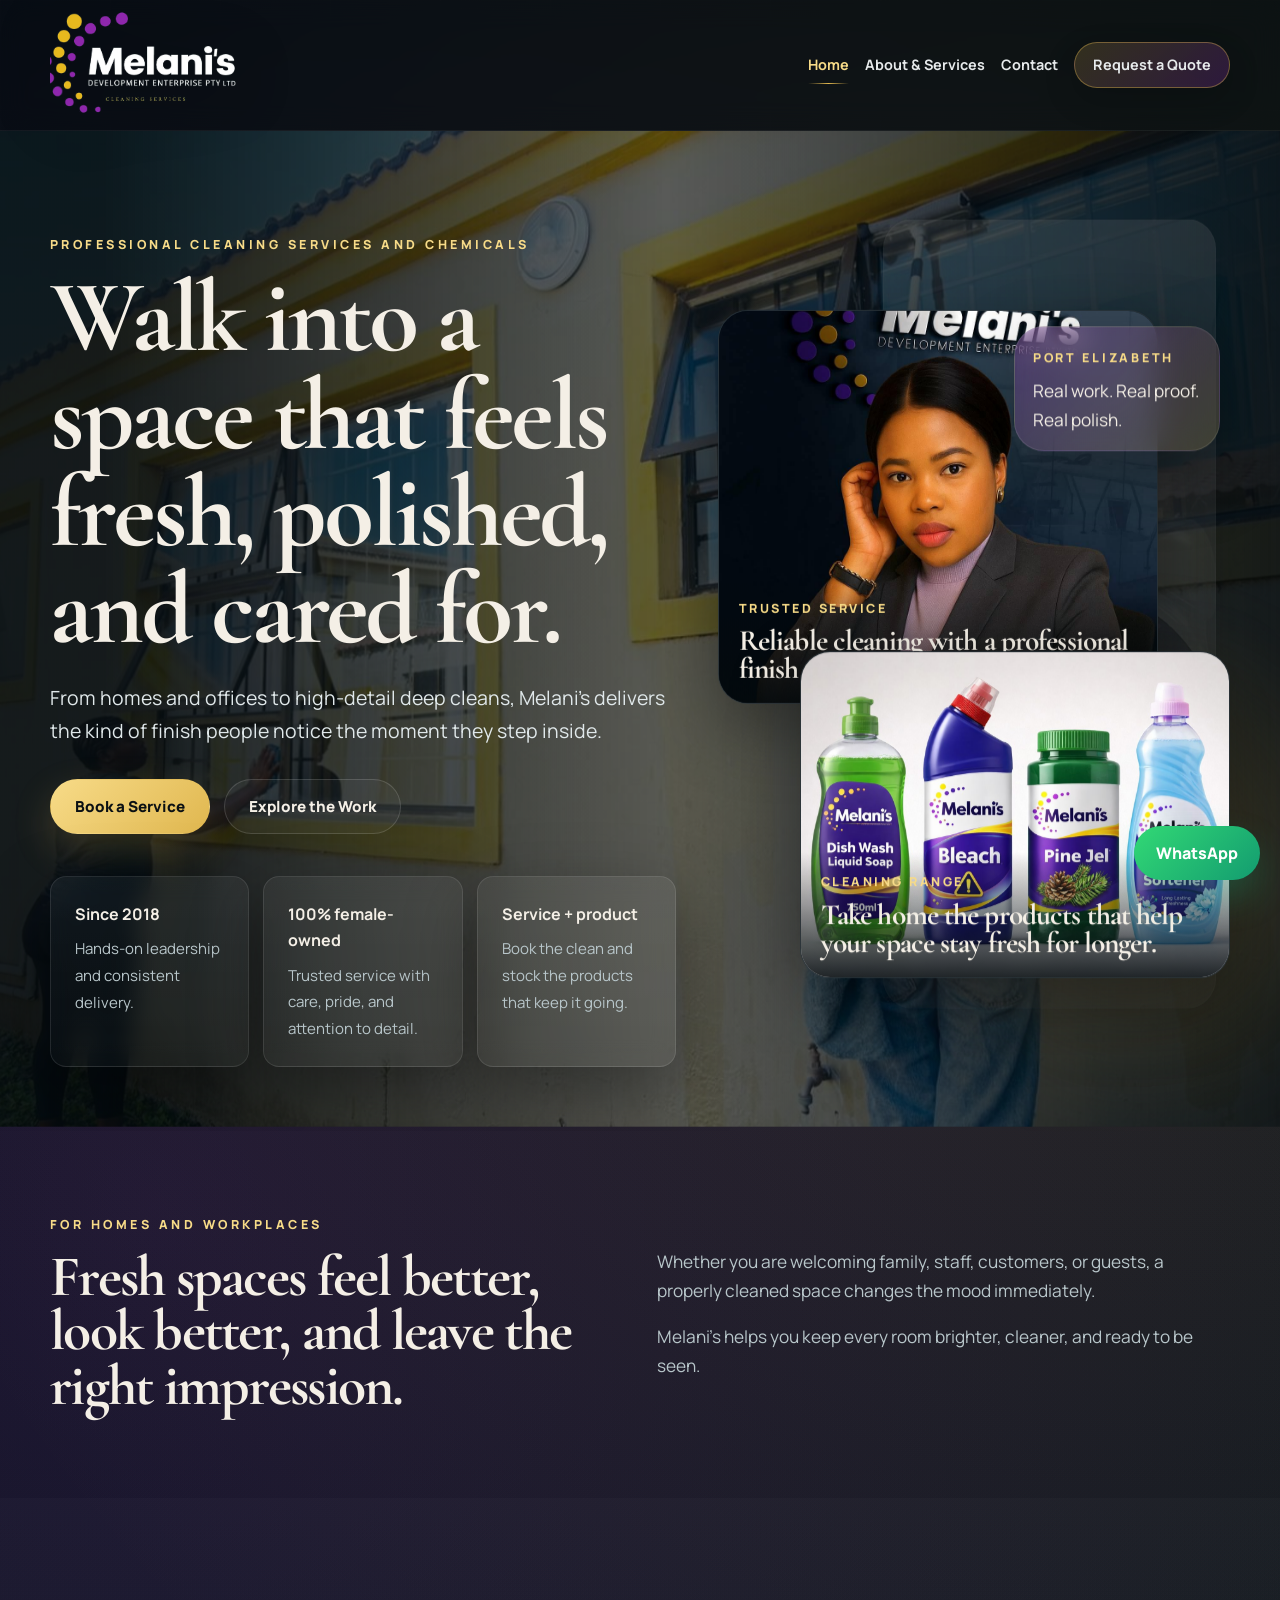
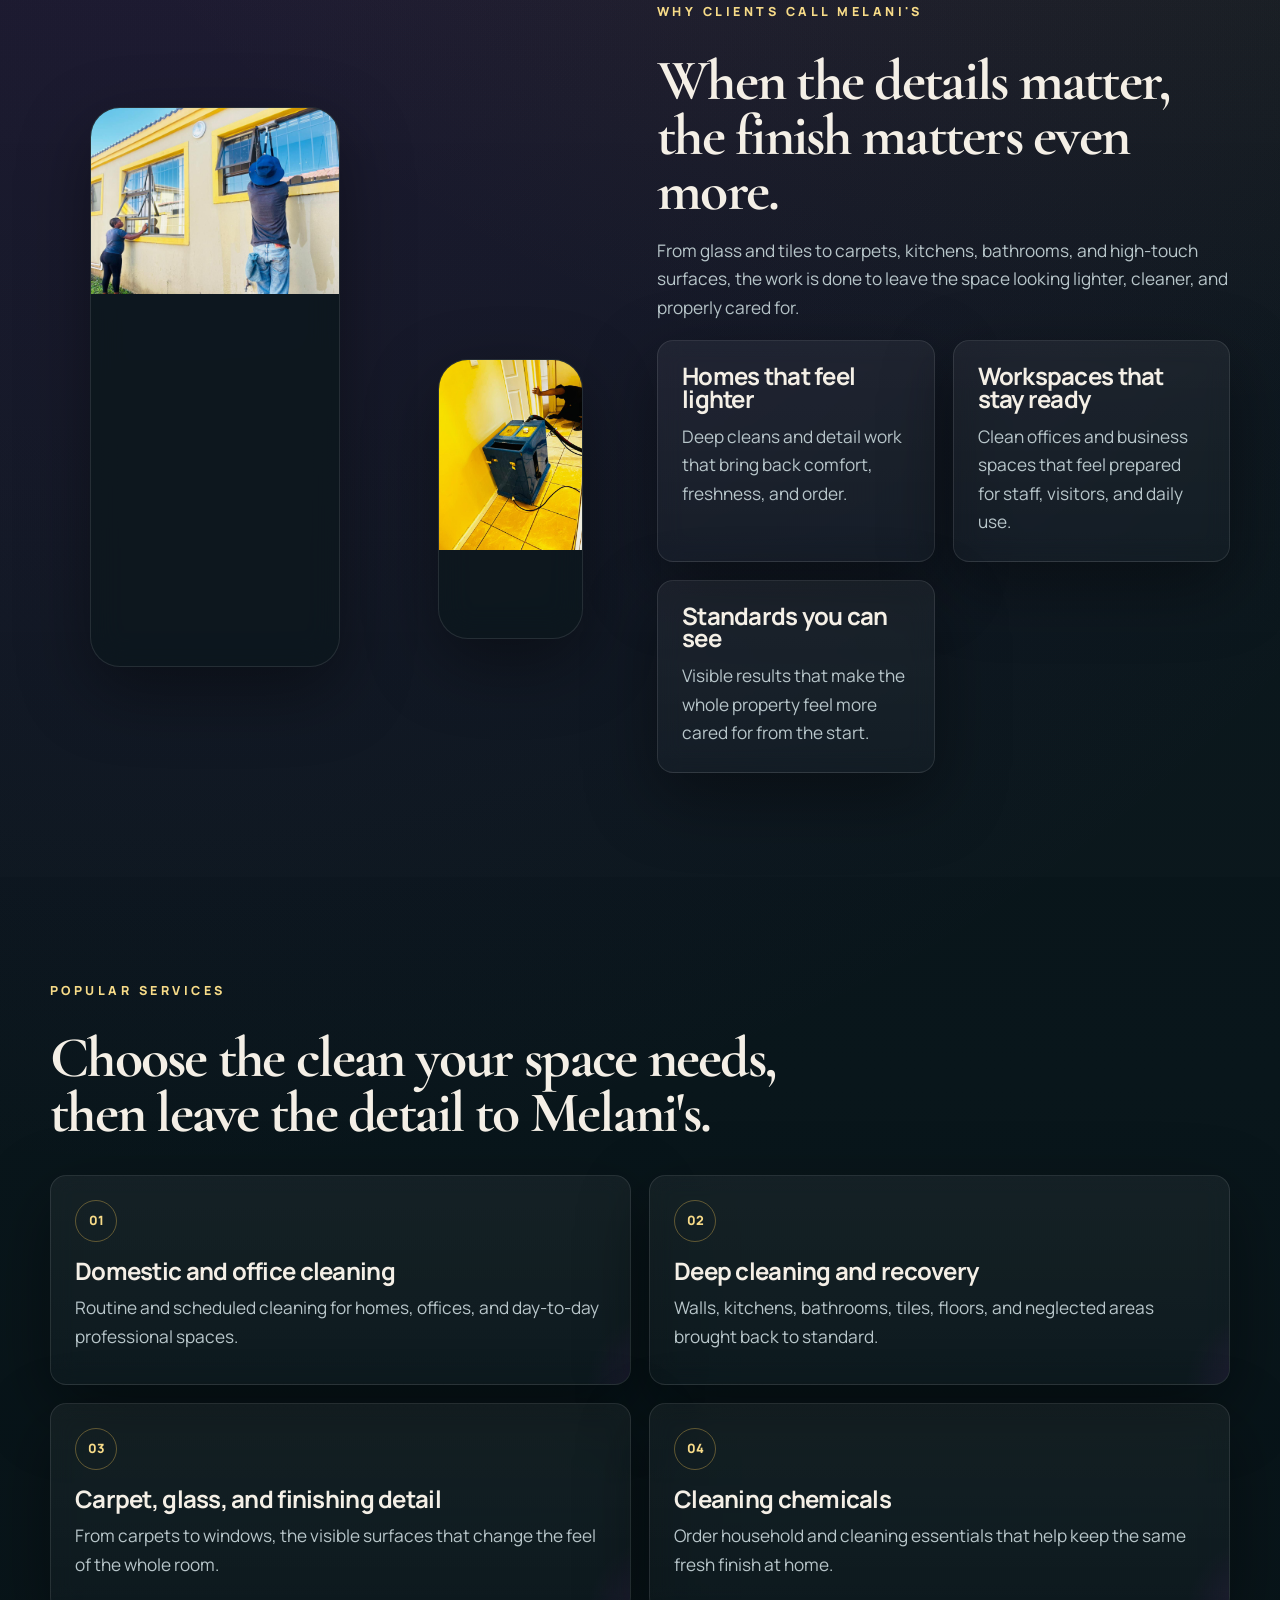
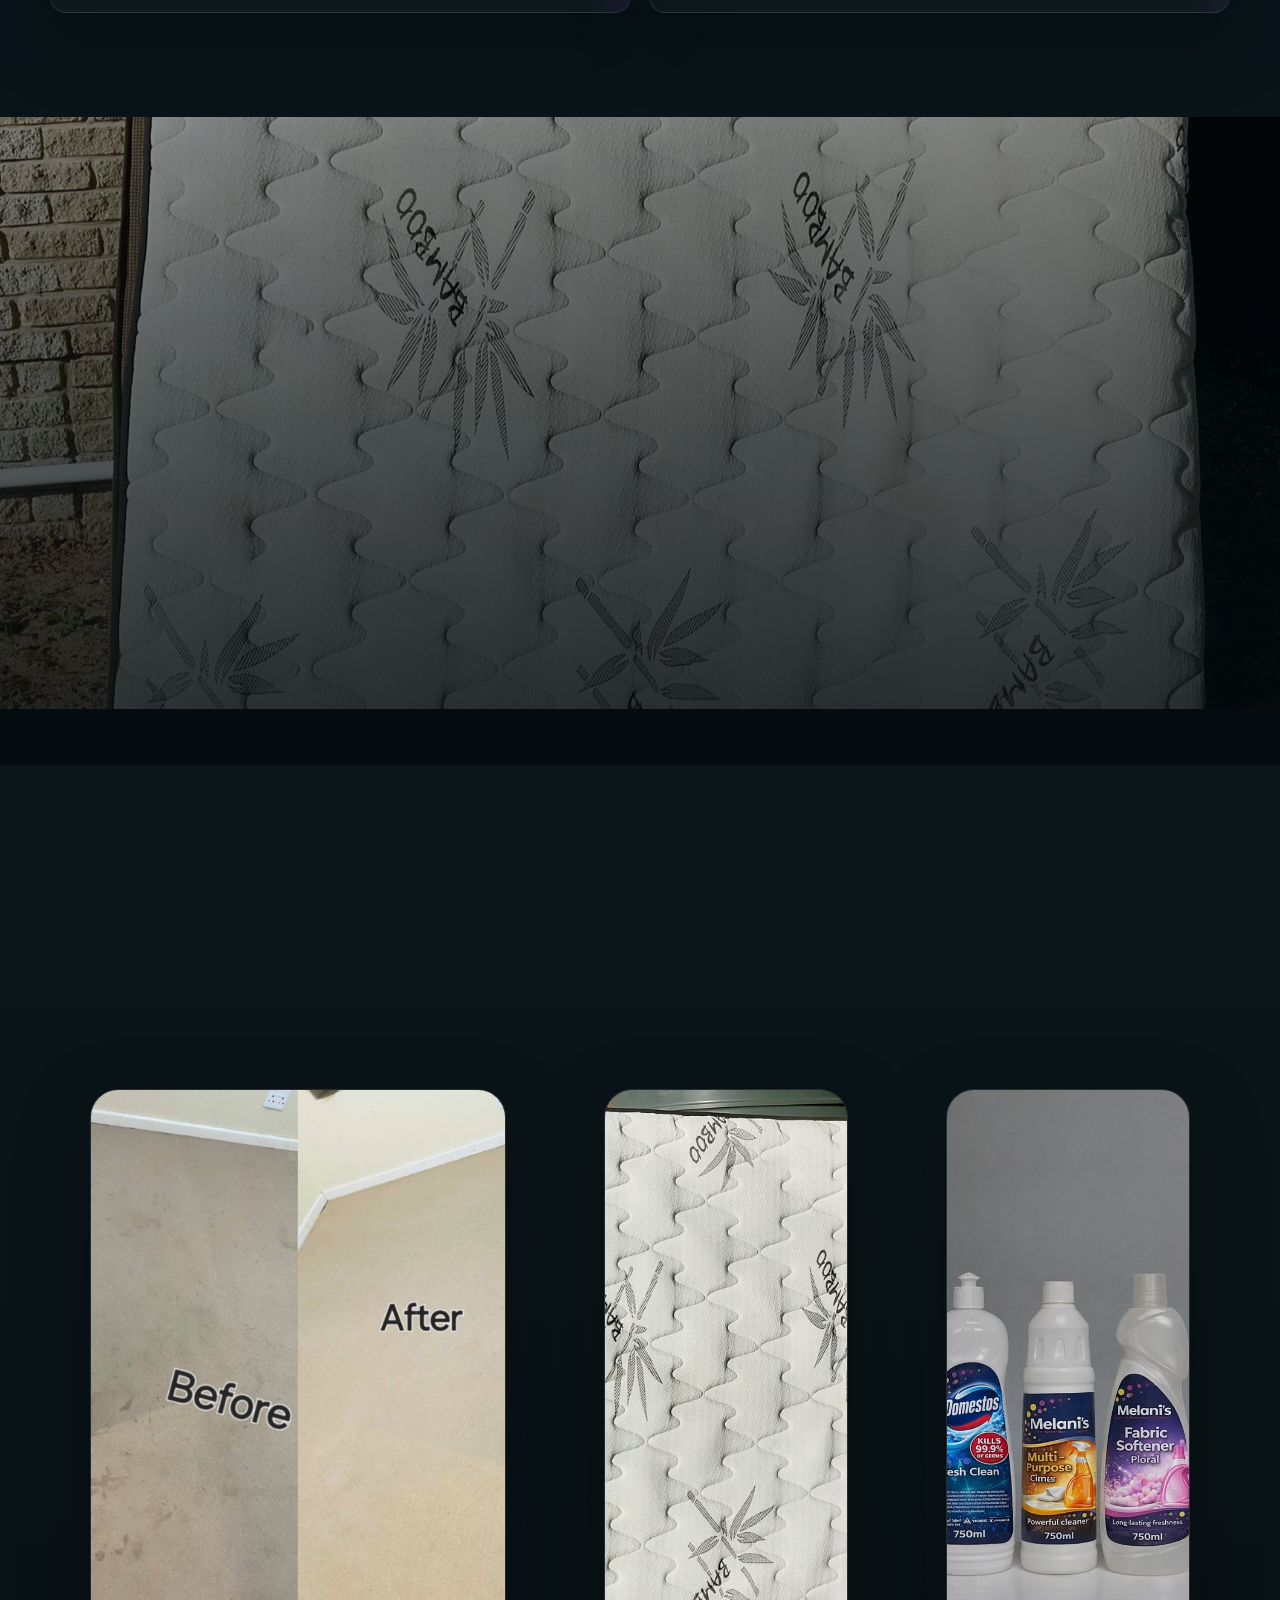
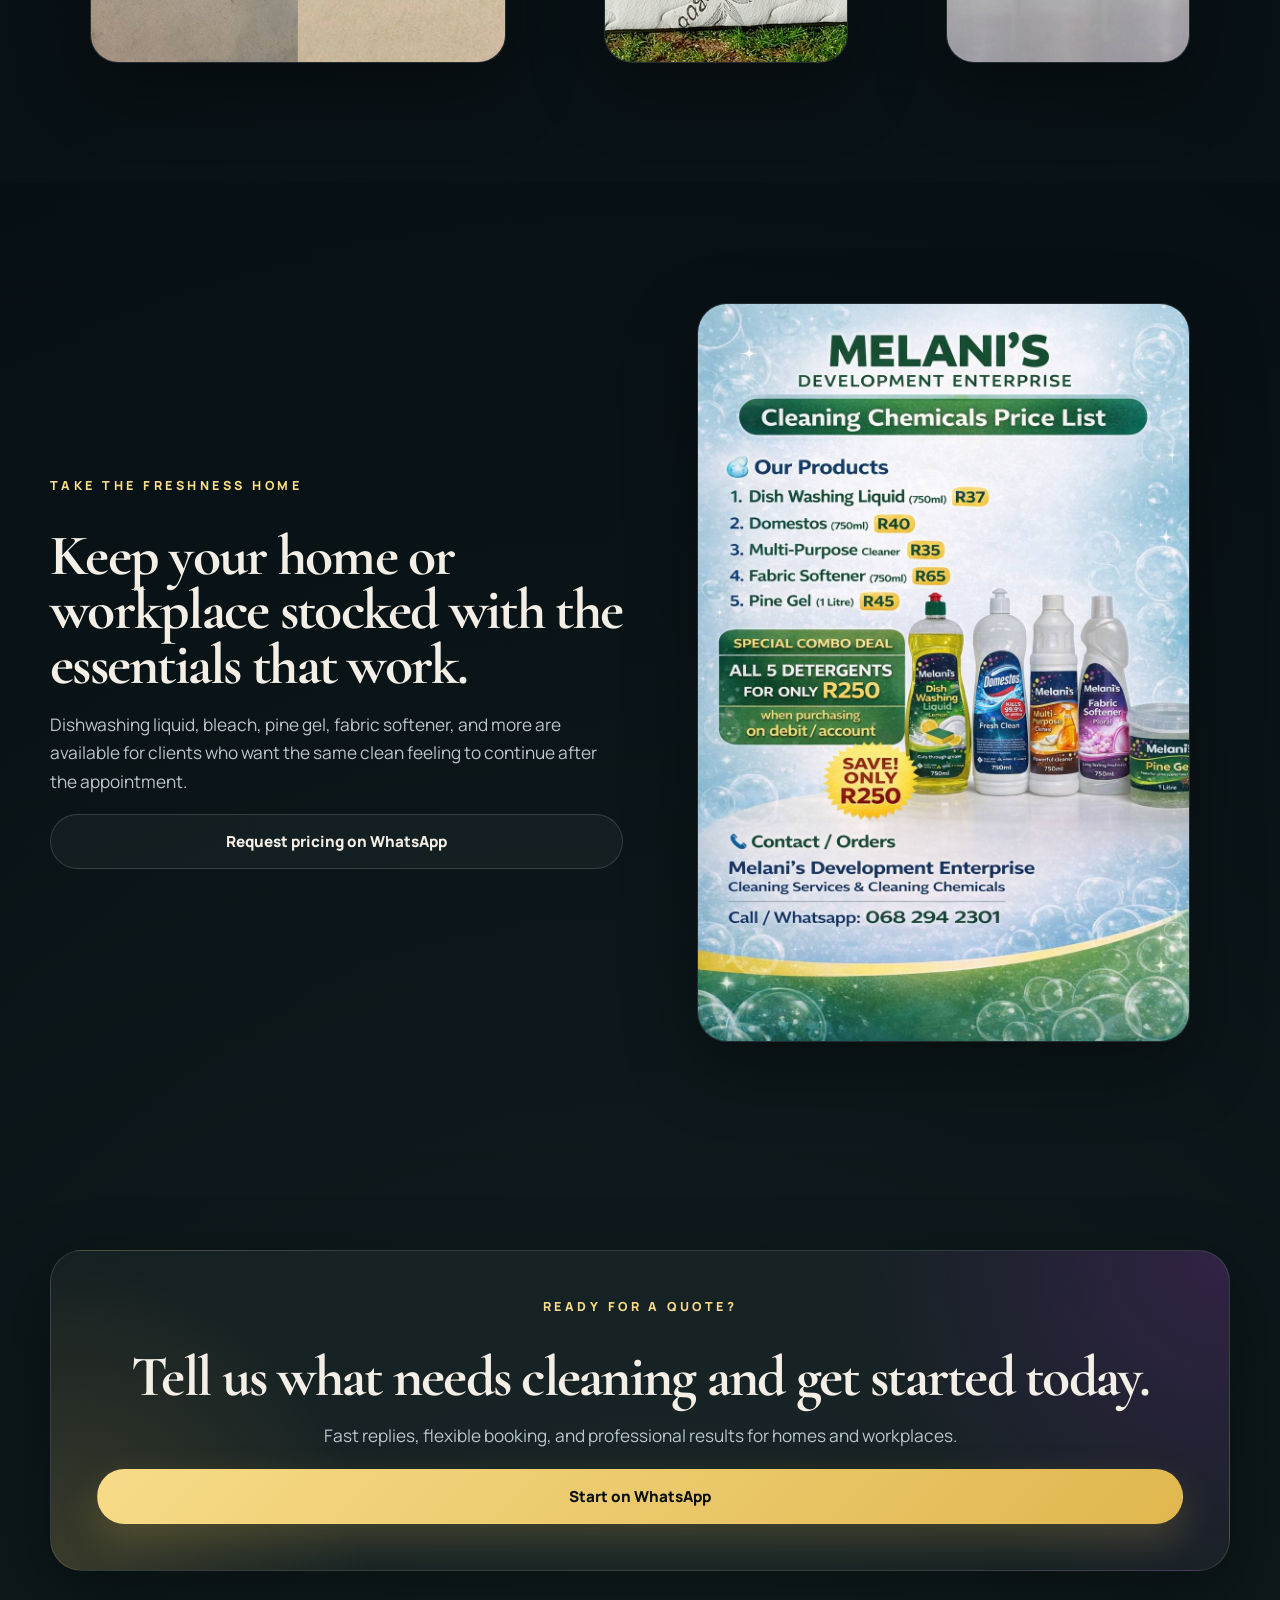
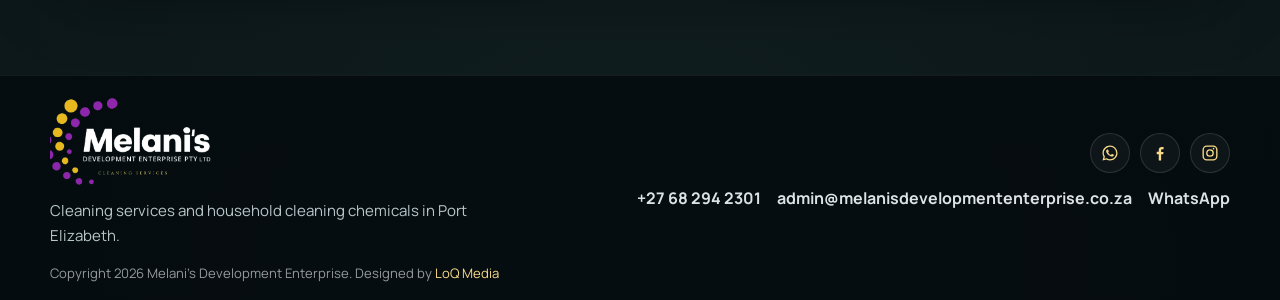
==== index.html @ 0aaf8db6 "Add files via upload" ====
<!DOCTYPE html>
<html lang="en">
<head>
    <meta charset="UTF-8">
    <meta name="viewport" content="width=device-width, initial-scale=1.0">
    <title>Professional Cleaning Services in Port Elizabeth | Melani's Development Enterprise</title>
    <meta name="description" content="Professional cleaning services and household cleaning chemicals in Port Elizabeth for homes, offices, and properties that need a fresh, polished finish.">
    <link rel="stylesheet" href="style.css">
</head>
<body class="page-home">
    <div class="site-chrome"></div>

    <header class="site-header">
        <div class="shell nav-shell">
            <a class="brand" href="index.html" aria-label="Melani's Development Enterprise home">
                <img src="logo-transparent.png" class="brand-logo" alt="Melani's Development Enterprise logo">
            </a>

            <button class="nav-toggle" type="button" aria-expanded="false" aria-controls="site-nav" aria-label="Toggle navigation">
                <span></span>
                <span></span>
            </button>

            <nav class="site-nav" id="site-nav">
                <a href="index.html" aria-current="page">Home</a>
                <a href="about.html">About & Services</a>
                <a href="contact.html">Contact</a>
                <a href="contact.html" class="nav-cta">Request a Quote</a>
            </nav>
        </div>
    </header>

    <main>
        <section class="hero hero-home">
            <div class="hero-scene hero-scene-left" data-speed="0.14"></div>
            <div class="hero-scene hero-scene-right" data-speed="0.08"></div>

            <div class="shell hero-grid">
                <div class="hero-copy" data-reveal>
                    <p class="eyebrow">Professional cleaning services and chemicals</p>
                    <h1>Walk into a space that feels fresh, polished, and cared for.</h1>
                    <p class="hero-lead">
                        From homes and offices to high-detail deep cleans, Melani's delivers the kind
                        of finish people notice the moment they step inside.
                    </p>

                    <div class="hero-actions">
                        <a href="contact.html" class="button button-primary">Book a Service</a>
                        <a href="about.html" class="button button-secondary">Explore the Work</a>
                    </div>

                    <div class="hero-points">
                        <div class="point-card">
                            <strong>Since 2018</strong>
                            <span>Hands-on leadership and consistent delivery.</span>
                        </div>
                        <div class="point-card">
                            <strong>100% female-owned</strong>
                            <span>Trusted service with care, pride, and attention to detail.</span>
                        </div>
                        <div class="point-card">
                            <strong>Service + product</strong>
                            <span>Book the clean and stock the products that keep it going.</span>
                        </div>
                    </div>
                </div>

                <div class="hero-visual" data-reveal>
                    <article class="floating-panel founder-panel" data-speed="0.12">
                        <img src="founder.jpg" alt="Founder of Melani's Development Enterprise">
                        <div class="panel-copy">
                            <p class="panel-label">Trusted service</p>
                            <h2>Reliable cleaning with a professional finish every time.</h2>
                        </div>
                    </article>

                    <article class="floating-panel product-panel" data-speed="0.2">
                        <img src="639669272_1370821535058253_2989848136367317722_n.jpg" alt="Melani's branded cleaning chemical range">
                        <div class="panel-copy">
                            <p class="panel-label">Cleaning range</p>
                            <h2>Take home the products that help your space stay fresh for longer.</h2>
                        </div>
                    </article>

                    <div class="glass-note" data-speed="0.18">
                        <span>Port Elizabeth</span>
                        <p>Real work. Real proof. Real polish.</p>
                    </div>
                </div>
            </div>
        </section>

        <section class="section intro-band">
            <div class="shell intro-grid">
                <div data-reveal>
                    <p class="eyebrow">For homes and workplaces</p>
                    <h2>Fresh spaces feel better, look better, and leave the right impression.</h2>
                </div>

                <div class="intro-copy" data-reveal>
                    <p>
                        Whether you are welcoming family, staff, customers, or guests, a properly cleaned
                        space changes the mood immediately.
                    </p>
                    <p>
                        Melani's helps you keep every room brighter, cleaner, and ready to be seen.
                    </p>
                </div>
            </div>
        </section>

        <section class="section section-dark">
            <div class="shell story-grid">
                <div class="story-stack" data-reveal>
                    <figure class="media-card tall">
                        <img src="653701508_1388564606617279_8143974986949393688_n.jpg" alt="Melani's team cleaning exterior windows">
                    </figure>
                    <figure class="media-card small shift-up">
                        <img src="651893662_1388564609950612_499555880887274387_n.jpg" alt="Floor and tile deep cleaning equipment in action">
                    </figure>
                </div>

                <div class="story-copy" data-reveal>
                    <p class="eyebrow">Why clients call Melani's</p>
                    <h2>When the details matter, the finish matters even more.</h2>
                    <p>
                        From glass and tiles to carpets, kitchens, bathrooms, and high-touch surfaces,
                        the work is done to leave the space looking lighter, cleaner, and properly cared for.
                    </p>

                    <div class="value-grid">
                        <article class="value-card">
                            <h3>Homes that feel lighter</h3>
                            <p>Deep cleans and detail work that bring back comfort, freshness, and order.</p>
                        </article>
                        <article class="value-card">
                            <h3>Workspaces that stay ready</h3>
                            <p>Clean offices and business spaces that feel prepared for staff, visitors, and daily use.</p>
                        </article>
                        <article class="value-card">
                            <h3>Standards you can see</h3>
                            <p>Visible results that make the whole property feel more cared for from the start.</p>
                        </article>
                    </div>
                </div>
            </div>
        </section>

        <section class="section">
            <div class="shell">
                <div class="section-heading" data-reveal>
                    <p class="eyebrow">Popular services</p>
                    <h2>Choose the clean your space needs, then leave the detail to Melani's.</h2>
                </div>

                <div class="service-preview-grid">
                    <article class="service-panel" data-reveal>
                        <span class="service-index">01</span>
                        <h3>Domestic and office cleaning</h3>
                        <p>Routine and scheduled cleaning for homes, offices, and day-to-day professional spaces.</p>
                    </article>
                    <article class="service-panel" data-reveal>
                        <span class="service-index">02</span>
                        <h3>Deep cleaning and recovery</h3>
                        <p>Walls, kitchens, bathrooms, tiles, floors, and neglected areas brought back to standard.</p>
                    </article>
                    <article class="service-panel" data-reveal>
                        <span class="service-index">03</span>
                        <h3>Carpet, glass, and finishing detail</h3>
                        <p>From carpets to windows, the visible surfaces that change the feel of the whole room.</p>
                    </article>
                    <article class="service-panel" data-reveal>
                        <span class="service-index">04</span>
                        <h3>Cleaning chemicals</h3>
                        <p>Order household and cleaning essentials that help keep the same fresh finish at home.</p>
                    </article>
                </div>
            </div>
        </section>

        <section class="parallax-banner">
            <div class="parallax-banner-image" data-speed="0.1"></div>
            <div class="shell banner-copy" data-reveal>
                <p class="eyebrow">Proof in every finish</p>
                <h2>Clean rooms, bright glass, restored surfaces, and results that speak for themselves.</h2>
            </div>
        </section>

        <section class="section section-dark">
            <div class="shell results-grid">
                <div class="section-heading" data-reveal>
                    <p class="eyebrow">See the difference</p>
                    <h2>From recovery work to everyday shine, the results are easy to see.</h2>
                </div>

                <div class="results-mosaic">
                    <figure class="result-card large" data-reveal>
                        <img src="514768969_1174045284735880_7408496674103245411_n.jpg" alt="Before and after carpet cleaning result">
                        <figcaption>Before and after restoration that makes the improvement impossible to miss.</figcaption>
                    </figure>
                    <figure class="result-card" data-reveal>
                        <img src="487086467_1101338732006536_250748011176355863_n.jpg" alt="Cleaned mattress standing upright outdoors">
                        <figcaption>Mattress and fabric care with a visibly refreshed finish.</figcaption>
                    </figure>
                    <figure class="result-card" data-reveal>
                        <img src="643767229_1375403881266685_1846113070235531911_n.jpg" alt="Lineup of Melani's cleaning products">
                        <figcaption>A ready-to-order product range for homes that want freshness to last.</figcaption>
                    </figure>
                </div>
            </div>
        </section>

        <section class="section">
            <div class="shell product-feature">
                <div class="product-copy" data-reveal>
                    <p class="eyebrow">Take the freshness home</p>
                    <h2>Keep your home or workplace stocked with the essentials that work.</h2>
                    <p>
                        Dishwashing liquid, bleach, pine gel, fabric softener, and more are available
                        for clients who want the same clean feeling to continue after the appointment.
                    </p>
                    <a href="contact.html" class="button button-secondary">Request pricing on WhatsApp</a>
                </div>

                <div class="product-showcase" data-reveal>
                    <figure class="media-card">
                        <img src="651161042_1383845203755886_9172888380524297632_n.jpg" alt="Melani's product price list graphic">
                    </figure>
                </div>
            </div>
        </section>

        <section class="section cta-section">
            <div class="shell cta-card" data-reveal>
                <p class="eyebrow">Ready for a quote?</p>
                <h2>Tell us what needs cleaning and get started today.</h2>
                <p>Fast replies, flexible booking, and professional results for homes and workplaces.</p>
                <a href="contact.html" class="button button-primary">Start on WhatsApp</a>
            </div>
        </section>
    </main>

    <footer class="site-footer">
        <div class="shell footer-grid">
            <div>
                <img src="logo-transparent.png" class="footer-logo" alt="Melani's Development Enterprise logo">
                <p class="footer-copy">Cleaning services and household cleaning chemicals in Port Elizabeth.</p>
            </div>
            <div class="footer-connect">
                <div class="social-icons" aria-label="Social media links">
                    <a href="https://wa.me/27682942301" class="social-icon" target="_blank" rel="noopener" aria-label="WhatsApp">
                        <svg viewBox="0 0 24 24" aria-hidden="true"><path d="M19.05 4.94A9.94 9.94 0 0 0 12.03 2C6.5 2 2 6.48 2 12c0 1.76.46 3.48 1.33 5L2 22l5.14-1.3A10 10 0 0 0 12.03 22C17.55 22 22 17.52 22 12a9.94 9.94 0 0 0-2.95-7.06Zm-7.02 15.37a8.3 8.3 0 0 1-4.23-1.16l-.3-.18-3.05.77.81-2.97-.2-.31A8.3 8.3 0 1 1 20.35 12a8.31 8.31 0 0 1-8.32 8.31Zm4.56-6.21c-.25-.13-1.47-.72-1.7-.8-.23-.08-.4-.13-.57.12-.17.25-.65.8-.8.97-.15.17-.3.19-.55.06-.25-.13-1.06-.39-2.02-1.24-.75-.67-1.26-1.5-1.4-1.75-.15-.25-.02-.38.11-.51.11-.11.25-.3.38-.45.13-.15.17-.25.25-.42.08-.17.04-.31-.02-.44-.06-.13-.57-1.37-.78-1.88-.21-.5-.42-.43-.57-.44h-.49c-.17 0-.44.06-.67.31-.23.25-.88.86-.88 2.1 0 1.24.9 2.44 1.02 2.61.13.17 1.77 2.7 4.28 3.78.6.26 1.08.42 1.45.54.61.19 1.16.16 1.6.1.49-.07 1.47-.6 1.68-1.18.21-.58.21-1.08.15-1.18-.06-.1-.23-.17-.48-.3Z"/></svg>
                    </a>
                    <a href="https://facebook.com" class="social-icon" target="_blank" rel="noopener" aria-label="Facebook">
                        <svg viewBox="0 0 24 24" aria-hidden="true"><path d="M13.5 22v-8.2h2.77l.41-3.2H13.5V8.56c0-.93.26-1.56 1.59-1.56h1.7V4.14c-.29-.04-1.27-.12-2.42-.12-2.39 0-4.03 1.46-4.03 4.14v2.3H7.63v3.2h2.71V22h3.16Z"/></svg>
                    </a>
                    <a href="https://instagram.com" class="social-icon" target="_blank" rel="noopener" aria-label="Instagram">
                        <svg viewBox="0 0 24 24" aria-hidden="true"><path d="M7.75 2h8.5A5.76 5.76 0 0 1 22 7.75v8.5A5.76 5.76 0 0 1 16.25 22h-8.5A5.76 5.76 0 0 1 2 16.25v-8.5A5.76 5.76 0 0 1 7.75 2Zm0 1.8A3.96 3.96 0 0 0 3.8 7.75v8.5a3.96 3.96 0 0 0 3.95 3.95h8.5a3.96 3.96 0 0 0 3.95-3.95v-8.5a3.96 3.96 0 0 0-3.95-3.95h-8.5Zm8.98 1.35a1.07 1.07 0 1 1 0 2.14 1.07 1.07 0 0 1 0-2.14ZM12 6.86A5.14 5.14 0 1 1 6.86 12 5.15 5.15 0 0 1 12 6.86Zm0 1.8A3.34 3.34 0 1 0 15.34 12 3.35 3.35 0 0 0 12 8.66Z"/></svg>
                    </a>
                </div>
                <div class="footer-links">
                    <a href="tel:+27682942301">+27 68 294 2301</a>
                    <a href="mailto:admin@melanisdevelopmententerprise.co.za">admin@melanisdevelopmententerprise.co.za</a>
                    <a href="https://wa.me/27682942301" target="_blank" rel="noopener">WhatsApp</a>
                </div>
            </div>
        </div>
        <p class="footer-meta">Copyright <span id="year">2026</span> Melani's Development Enterprise. Designed by <a href="https://www.mvm-enterprise.co.za" target="_blank" rel="noopener">LoQ Media</a></p>
    </footer>

    <a class="whatsapp-float" href="https://wa.me/27682942301" target="_blank" rel="noopener" aria-label="Chat with Melani's Development Enterprise on WhatsApp">
        WhatsApp
    </a>

    <script src="main.js"></script>
</body>
</html>
---- style.css ----
@import url("https://fonts.googleapis.com/css2?family=Manrope:wght@400;500;600;700;800&family=Cormorant+Garamond:wght@600;700&display=swap");

:root {
    --bg: #081216;
    --bg-deep: #040a0d;
    --surface: rgba(12, 23, 29, 0.84);
    --surface-strong: rgba(14, 29, 37, 0.96);
    --surface-soft: rgba(255, 255, 255, 0.06);
    --line: rgba(255, 255, 255, 0.1);
    --text: #f4efe6;
    --muted: #b8c6ca;
    --gold: #e0b74f;
    --gold-soft: #f7db88;
    --violet: #962ec4;
    --violet-soft: #d793f3;
    --mint: #82d5c8;
    --shadow: 0 24px 70px rgba(0, 0, 0, 0.38);
    --radius-lg: 32px;
    --radius-md: 22px;
    --radius-sm: 16px;
    --shell: 1180px;
}

* {
    box-sizing: border-box;
}

html {
    scroll-behavior: smooth;
}

body {
    margin: 0;
    min-width: 320px;
    background:
        radial-gradient(circle at 12% 18%, rgba(150, 46, 196, 0.16), transparent 28%),
        radial-gradient(circle at 88% 10%, rgba(224, 183, 79, 0.14), transparent 22%),
        radial-gradient(circle at 50% 100%, rgba(130, 213, 200, 0.1), transparent 28%),
        linear-gradient(180deg, #071015 0%, #09161b 40%, #040a0d 100%);
    color: var(--text);
    font-family: "Manrope", sans-serif;
    line-height: 1.65;
    overflow-x: hidden;
}

body.nav-open {
    overflow: hidden;
}

body.nav-open::before {
    content: "";
    position: fixed;
    inset: 0;
    background: rgba(4, 10, 13, 0.6);
    backdrop-filter: blur(6px);
    z-index: 18;
}

img {
    max-width: 100%;
    display: block;
}

a {
    color: inherit;
    text-decoration: none;
}

button,
input,
select,
textarea {
    font: inherit;
}

.site-chrome {
    position: fixed;
    inset: 0;
    pointer-events: none;
    z-index: -1;
    background:
        linear-gradient(90deg, rgba(255, 255, 255, 0.015) 1px, transparent 1px),
        linear-gradient(rgba(255, 255, 255, 0.015) 1px, transparent 1px);
    background-size: 110px 110px;
    mask-image: linear-gradient(180deg, rgba(0, 0, 0, 0.85), transparent 92%);
}

.shell {
    width: min(calc(100% - 32px), var(--shell));
    margin: 0 auto;
}

.eyebrow {
    margin: 0 0 14px;
    color: var(--gold-soft);
    font-size: 0.78rem;
    font-weight: 800;
    letter-spacing: 0.28em;
    text-transform: uppercase;
}

h1,
h2,
h3 {
    margin: 0;
    line-height: 0.95;
    letter-spacing: -0.03em;
}

h1,
h2 {
    font-family: "Cormorant Garamond", serif;
}

h1 {
    font-size: clamp(3.3rem, 8vw, 6.9rem);
}

h2 {
    font-size: clamp(2.25rem, 4.5vw, 4.2rem);
}

h3 {
    font-size: clamp(1.25rem, 2vw, 1.5rem);
}

p {
    margin: 0;
    color: var(--muted);
    font-size: clamp(1rem, 1.7vw, 1.08rem);
}

.site-header {
    position: sticky;
    top: 0;
    z-index: 21;
    backdrop-filter: blur(14px);
    background: rgba(4, 10, 13, 0.48);
    border-bottom: 1px solid rgba(255, 255, 255, 0.05);
}

.nav-shell {
    display: flex;
    align-items: center;
    justify-content: space-between;
    gap: 16px;
    padding: 10px 0;
}

.brand {
    display: inline-flex;
    align-items: center;
    flex-shrink: 0;
}

.brand-logo {
    width: clamp(138px, 15vw, 196px);
    height: auto;
    filter: drop-shadow(0 10px 30px rgba(0, 0, 0, 0.35));
}

.site-nav {
    display: flex;
    align-items: center;
    gap: 16px;
}

.site-nav a {
    position: relative;
    color: #e7ebec;
    font-size: 0.9rem;
    font-weight: 700;
    white-space: nowrap;
    transition: color 0.25s ease;
}

.site-nav a::after {
    content: "";
    position: absolute;
    left: 0;
    bottom: -7px;
    width: 100%;
    height: 1px;
    background: linear-gradient(90deg, transparent, var(--gold), transparent);
    transform: scaleX(0);
    transform-origin: center;
    transition: transform 0.25s ease;
}

.site-nav a:hover,
.site-nav a[aria-current="page"] {
    color: var(--gold-soft);
}

.site-nav a:hover::after,
.site-nav a[aria-current="page"]::after {
    transform: scaleX(1);
}

.nav-cta {
    padding: 10px 18px;
    border-radius: 999px;
    border: 1px solid rgba(224, 183, 79, 0.4);
    background: linear-gradient(135deg, rgba(224, 183, 79, 0.18), rgba(150, 46, 196, 0.24));
    box-shadow: 0 12px 32px rgba(0, 0, 0, 0.18);
}

.nav-cta::after {
    display: none;
}

.nav-toggle {
    display: none;
    width: 44px;
    height: 44px;
    padding: 0;
    border: 1px solid rgba(255, 255, 255, 0.12);
    border-radius: 16px;
    background: rgba(255, 255, 255, 0.04);
    cursor: pointer;
}

.nav-toggle span {
    display: block;
    width: 18px;
    height: 2px;
    margin: 0 auto;
    background: var(--text);
    transition: transform 0.25s ease, opacity 0.25s ease;
}

.nav-toggle span + span {
    margin-top: 6px;
}

body.nav-open .nav-toggle span:first-child {
    transform: translateY(4px) rotate(45deg);
}

body.nav-open .nav-toggle span:last-child {
    transform: translateY(-4px) rotate(-45deg);
}

.section,
.page-hero,
.hero {
    position: relative;
}

.hero {
    padding: 104px 0 64px;
    min-height: calc(100vh - 82px);
    overflow: clip;
}

.hero::before {
    content: "";
    position: absolute;
    inset: 10% auto auto -10%;
    width: min(40vw, 520px);
    aspect-ratio: 1;
    border-radius: 50%;
    background: radial-gradient(circle, rgba(150, 46, 196, 0.32), transparent 68%);
    filter: blur(30px);
}

.hero::after {
    content: "";
    position: absolute;
    right: -10%;
    bottom: 0;
    width: min(42vw, 560px);
    aspect-ratio: 1;
    border-radius: 50%;
    background: radial-gradient(circle, rgba(224, 183, 79, 0.22), transparent 68%);
    filter: blur(34px);
}

.hero-scene,
.parallax-banner-image {
    position: absolute;
    inset: 0;
    will-change: transform;
}

.hero-scene-left {
    background:
        linear-gradient(90deg, rgba(4, 10, 13, 0.92) 8%, rgba(4, 10, 13, 0.62) 52%, rgba(4, 10, 13, 0.92) 100%),
        url("../653701508_1388564606617279_8143974986949393688_n.jpg") center/cover no-repeat;
    transform-origin: center;
}

.hero-scene-right {
    inset: 9% 5% 12% auto;
    width: clamp(220px, 26vw, 360px);
    border-radius: 30px;
    border: 1px solid rgba(255, 255, 255, 0.08);
    background:
        linear-gradient(180deg, rgba(4, 10, 13, 0.08), rgba(4, 10, 13, 0.7)),
        url("../643767229_1375403881266685_1846113070235531911_n.jpg") center/cover no-repeat;
    box-shadow: var(--shadow);
    opacity: 0.22;
}

.hero-grid {
    position: relative;
    z-index: 1;
    display: grid;
    grid-template-columns: minmax(0, 1.1fr) minmax(280px, 0.9fr);
    gap: 42px;
    align-items: center;
}

.hero-copy,
.hero-visual,
.page-hero-copy,
.page-hero-media,
.section-heading,
[data-reveal] {
    opacity: 0;
    transform: translateY(26px);
    transition: transform 0.8s ease, opacity 0.8s ease;
}

.is-visible {
    opacity: 1;
    transform: translateY(0);
}

.hero-lead {
    max-width: 640px;
    margin-top: 24px;
    color: #e0e8ea;
    font-size: clamp(1.05rem, 1.9vw, 1.22rem);
}

.hero-actions {
    display: flex;
    flex-wrap: wrap;
    gap: 14px;
    margin-top: 32px;
}

.button {
    display: inline-flex;
    align-items: center;
    justify-content: center;
    min-height: 54px;
    padding: 14px 24px;
    border-radius: 999px;
    border: 1px solid transparent;
    font-weight: 800;
    font-size: 0.95rem;
    transition: transform 0.25s ease, box-shadow 0.25s ease, border-color 0.25s ease, background 0.25s ease;
}

.button:hover {
    transform: translateY(-2px);
}

.button-primary {
    color: #0b1013;
    background: linear-gradient(135deg, var(--gold-soft), var(--gold));
    box-shadow: 0 16px 38px rgba(224, 183, 79, 0.22);
}

.button-secondary {
    color: var(--text);
    border-color: rgba(255, 255, 255, 0.14);
    background: rgba(255, 255, 255, 0.04);
}

.button-full {
    width: 100%;
}

.hero-points {
    display: grid;
    grid-template-columns: repeat(3, minmax(0, 1fr));
    gap: 14px;
    margin-top: 42px;
}

.point-card,
.belief-card,
.service-panel,
.service-detail,
.timeline-step,
.contact-note,
.contact-summary,
.value-card {
    padding: 24px;
    border-radius: var(--radius-sm);
    border: 1px solid var(--line);
    background: linear-gradient(180deg, rgba(255, 255, 255, 0.05), rgba(255, 255, 255, 0.025));
    box-shadow: var(--shadow);
    backdrop-filter: blur(12px);
}

.point-card strong {
    display: block;
    margin-bottom: 8px;
    color: var(--text);
    font-size: 1rem;
}

.point-card span {
    color: var(--muted);
    font-size: 0.94rem;
}

.hero-visual {
    position: relative;
    min-height: 680px;
}

.floating-panel,
.glass-note,
.media-card {
    position: absolute;
    overflow: hidden;
    border-radius: 30px;
    border: 1px solid rgba(255, 255, 255, 0.1);
    box-shadow: var(--shadow);
    background: var(--surface);
    backdrop-filter: blur(16px);
}

.floating-panel img,
.media-card img,
.page-hero-media img,
.contact-media img {
    width: 100%;
    height: 100%;
    object-fit: cover;
}

.founder-panel {
    inset: 0 14% 42% 0;
    z-index: 1;
}

.product-panel {
    inset: 52% 0 0 16%;
    z-index: 2;
}

.panel-copy {
    position: absolute;
    inset: auto 0 0;
    padding: 20px;
    background: linear-gradient(180deg, transparent, rgba(4, 10, 13, 0.88));
}

.panel-label {
    margin-bottom: 8px;
    color: var(--gold-soft);
    font-size: 0.78rem;
    font-weight: 800;
    letter-spacing: 0.2em;
    text-transform: uppercase;
}

.panel-copy h2 {
    font-size: clamp(1.7rem, 2.3vw, 2.2rem);
}

.glass-note {
    right: 2%;
    top: 2%;
    width: min(206px, 38vw);
    padding: 16px 18px;
    background: linear-gradient(135deg, rgba(150, 46, 196, 0.26), rgba(224, 183, 79, 0.18));
    z-index: 3;
}

.glass-note span {
    display: inline-block;
    margin-bottom: 8px;
    color: var(--gold-soft);
    font-size: 0.78rem;
    font-weight: 800;
    letter-spacing: 0.22em;
    text-transform: uppercase;
}

.glass-note p {
    color: var(--text);
}

.section,
.page-hero {
    padding: 104px 0;
}

.section-dark {
    background: linear-gradient(180deg, rgba(255, 255, 255, 0.02), rgba(255, 255, 255, 0.01));
}

.intro-band {
    padding-top: 84px;
    padding-bottom: 84px;
}

.intro-grid,
.story-grid,
.product-feature,
.about-grid,
.process-grid,
.product-grid,
.reassurance-grid,
.contact-grid,
.page-hero-grid,
.footer-grid {
    display: grid;
    gap: 34px;
}

.intro-grid,
.story-grid,
.product-feature,
.about-grid,
.product-grid,
.reassurance-grid,
.page-hero-grid {
    grid-template-columns: repeat(2, minmax(0, 1fr));
    align-items: center;
}

.intro-copy,
.story-copy,
.about-copy,
.process-copy,
.product-copy,
.reassurance-copy,
.page-hero-copy {
    display: grid;
    gap: 18px;
}

.story-stack,
.product-gallery,
.results-mosaic {
    position: relative;
}

.product-gallery {
    display: grid;
    gap: 18px;
}

.story-stack {
    display: grid;
    grid-template-columns: minmax(0, 1fr) 0.68fr;
    gap: 18px;
    align-items: end;
}

.media-card,
.page-hero-media {
    position: relative;
    min-height: 280px;
    background: var(--surface);
}

.media-card.tall {
    min-height: 560px;
}

.media-card.small {
    min-height: 280px;
}

.shift-up {
    transform: translateY(-28px);
}

.value-grid,
.belief-grid,
.service-preview-grid,
.services-grid {
    display: grid;
    gap: 18px;
}

.value-grid,
.belief-grid,
.service-preview-grid {
    grid-template-columns: repeat(2, minmax(0, 1fr));
}

.services-grid {
    grid-template-columns: repeat(4, minmax(0, 1fr));
    margin-top: 36px;
}

.section-heading {
    max-width: 760px;
    display: grid;
    gap: 16px;
    margin-bottom: 34px;
}

.service-panel,
.service-detail {
    position: relative;
    overflow: hidden;
    min-height: 210px;
}

.service-panel::before,
.service-detail::before,
.belief-card::before,
.timeline-step::before,
.contact-summary::before,
.contact-note::before {
    content: "";
    position: absolute;
    inset: auto -20% -40% auto;
    width: 160px;
    aspect-ratio: 1;
    border-radius: 50%;
    background: radial-gradient(circle, rgba(150, 46, 196, 0.16), transparent 70%);
}

.service-index {
    display: inline-flex;
    align-items: center;
    justify-content: center;
    width: 42px;
    height: 42px;
    margin-bottom: 18px;
    border-radius: 50%;
    border: 1px solid rgba(224, 183, 79, 0.38);
    color: var(--gold-soft);
    font-size: 0.8rem;
    font-weight: 800;
}

.service-panel h3,
.service-detail h3,
.belief-card h3,
.timeline-step h3,
.value-card h3 {
    margin-bottom: 12px;
}

.parallax-banner {
    position: relative;
    min-height: 72vh;
    display: flex;
    align-items: center;
    overflow: clip;
    isolation: isolate;
}

.parallax-banner::before {
    content: "";
    position: absolute;
    inset: 0;
    background: linear-gradient(180deg, rgba(4, 10, 13, 0.4), rgba(4, 10, 13, 0.76));
    z-index: 1;
}

.parallax-banner-image {
    background:
        linear-gradient(180deg, rgba(4, 10, 13, 0.06), rgba(4, 10, 13, 0.36)),
        url("../487086467_1101338732006536_250748011176355863_n.jpg") center/cover no-repeat;
    transform-origin: center;
}

.about-banner .parallax-banner-image {
    background:
        linear-gradient(180deg, rgba(4, 10, 13, 0.08), rgba(4, 10, 13, 0.38)),
        url("../651893662_1388564609950612_499555880887274387_n.jpg") center/cover no-repeat;
}

.banner-copy {
    position: relative;
    z-index: 2;
    width: min(calc(100% - 32px), 860px);
    display: grid;
    gap: 16px;
}

.results-grid {
    display: grid;
    gap: 10px;
}

.results-mosaic {
    display: grid;
    grid-template-columns: 1.3fr 0.85fr 0.85fr;
    gap: 18px;
}

.result-card {
    overflow: hidden;
    border-radius: 28px;
    border: 1px solid rgba(255, 255, 255, 0.1);
    background: var(--surface);
    box-shadow: var(--shadow);
}

.result-card img {
    width: 100%;
    height: 100%;
    min-height: 320px;
    object-fit: cover;
}

.result-card.large img {
    min-height: 480px;
}

.result-card figcaption {
    padding: 18px 20px 22px;
    color: var(--muted);
}

.product-feature {
    align-items: center;
}

.product-showcase .media-card {
    min-height: 540px;
}

.cta-section {
    padding-top: 88px;
}

.cta-card {
    padding: 46px;
    border-radius: var(--radius-lg);
    border: 1px solid rgba(255, 255, 255, 0.12);
    background:
        radial-gradient(circle at top right, rgba(150, 46, 196, 0.22), transparent 30%),
        radial-gradient(circle at bottom left, rgba(224, 183, 79, 0.18), transparent 26%),
        rgba(255, 255, 255, 0.04);
    box-shadow: var(--shadow);
    display: grid;
    gap: 18px;
    text-align: center;
}

.page-hero {
    padding-top: 96px;
}

.page-hero-copy {
    display: grid;
    gap: 18px;
}

.page-hero-media {
    min-height: 620px;
    border-radius: var(--radius-lg);
    overflow: hidden;
    border: 1px solid rgba(255, 255, 255, 0.1);
    box-shadow: var(--shadow);
}

.timeline {
    display: grid;
    grid-template-columns: repeat(2, minmax(0, 1fr));
    gap: 18px;
}

.timeline-step span,
.mini-steps span {
    display: inline-flex;
    align-items: center;
    justify-content: center;
    width: 38px;
    height: 38px;
    margin-bottom: 16px;
    border-radius: 50%;
    background: rgba(224, 183, 79, 0.14);
    color: var(--gold-soft);
    font-size: 0.82rem;
    font-weight: 800;
}

.contact-hero-grid,
.contact-grid {
    grid-template-columns: 0.92fr 1.08fr;
    align-items: start;
}

.contact-summary {
    display: grid;
    gap: 18px;
}

.contact-list {
    display: grid;
    gap: 12px;
    margin: 0;
    padding: 0;
    list-style: none;
    color: var(--muted);
}

.contact-list strong {
    color: var(--text);
}

.contact-form-panel {
    padding: 34px;
    border-radius: var(--radius-lg);
    border: 1px solid rgba(255, 255, 255, 0.1);
    background: rgba(255, 255, 255, 0.04);
    box-shadow: var(--shadow);
}

.whatsapp-form {
    display: grid;
    gap: 16px;
    margin-top: 30px;
}

.whatsapp-form label {
    display: grid;
    gap: 10px;
    color: var(--text);
    font-size: 0.92rem;
    font-weight: 700;
}

.whatsapp-form input,
.whatsapp-form select,
.whatsapp-form textarea {
    width: 100%;
    padding: 16px 18px;
    border: 1px solid rgba(255, 255, 255, 0.12);
    border-radius: 16px;
    background: rgba(4, 10, 13, 0.66);
    color: var(--text);
    transition: border-color 0.2s ease, box-shadow 0.2s ease, transform 0.2s ease;
}

.whatsapp-form textarea {
    min-height: 140px;
    resize: vertical;
}

.whatsapp-form input:focus,
.whatsapp-form select:focus,
.whatsapp-form textarea:focus {
    outline: none;
    border-color: rgba(224, 183, 79, 0.46);
    box-shadow: 0 0 0 4px rgba(224, 183, 79, 0.11);
    transform: translateY(-1px);
}

.contact-side {
    display: grid;
    gap: 20px;
}

.contact-media {
    min-height: 390px;
}

.mini-steps {
    display: grid;
    gap: 14px;
    margin-top: 20px;
}

.mini-steps article {
    padding: 18px 20px;
    border-radius: 18px;
    background: rgba(255, 255, 255, 0.03);
    border: 1px solid rgba(255, 255, 255, 0.08);
}

.site-footer {
    padding: 20px 0 16px;
    border-top: 1px solid rgba(255, 255, 255, 0.06);
    background: rgba(4, 10, 13, 0.78);
}

.footer-grid {
    grid-template-columns: 1fr auto;
    align-items: center;
    gap: 18px;
}

.footer-connect {
    display: grid;
    gap: 12px;
    justify-items: end;
}

.footer-logo {
    width: clamp(126px, 13vw, 172px);
    margin-bottom: 8px;
}

.footer-copy {
    max-width: 480px;
    font-size: 0.94rem;
}

.footer-links {
    display: flex;
    flex-wrap: wrap;
    gap: 12px 16px;
    justify-content: flex-end;
}

.footer-links a {
    color: #dde3e4;
    font-weight: 700;
}

.social-icons {
    display: flex;
    align-items: center;
    gap: 10px;
}

.social-icon {
    display: inline-flex;
    align-items: center;
    justify-content: center;
    width: 40px;
    height: 40px;
    border-radius: 50%;
    border: 1px solid rgba(255, 255, 255, 0.12);
    background: rgba(255, 255, 255, 0.04);
    color: var(--gold-soft);
    transition: transform 0.2s ease, border-color 0.2s ease, background 0.2s ease;
}

.social-icon:hover {
    transform: translateY(-2px);
    border-color: rgba(224, 183, 79, 0.4);
    background: rgba(224, 183, 79, 0.08);
}

.social-icon svg {
    width: 18px;
    height: 18px;
    fill: currentColor;
}

.footer-meta {
    width: min(calc(100% - 32px), var(--shell));
    margin: 14px auto 0;
    color: rgba(255, 255, 255, 0.58);
    font-size: 0.82rem;
}

.footer-meta a {
    color: var(--gold-soft);
}

.whatsapp-float {
    position: fixed;
    right: 20px;
    bottom: 20px;
    z-index: 25;
    display: inline-flex;
    align-items: center;
    justify-content: center;
    min-height: 54px;
    padding: 0 22px;
    border-radius: 999px;
    background: linear-gradient(135deg, #32d975, #139c70);
    color: #fff;
    font-weight: 800;
    box-shadow: 0 18px 34px rgba(19, 156, 112, 0.3);
    transition: transform 0.25s ease, box-shadow 0.25s ease;
}

.whatsapp-float:hover {
    transform: translateY(-3px);
    box-shadow: 0 20px 42px rgba(19, 156, 112, 0.4);
}

@media (max-width: 1100px) {
    .hero-grid,
    .intro-grid,
    .story-grid,
    .product-feature,
    .about-grid,
    .process-grid,
    .product-grid,
    .reassurance-grid,
    .page-hero-grid,
    .contact-hero-grid,
    .contact-grid {
        grid-template-columns: 1fr;
    }

    .hero {
        min-height: auto;
        padding-bottom: 86px;
    }

    .hero-visual {
        min-height: 740px;
    }

    .services-grid {
        grid-template-columns: repeat(2, minmax(0, 1fr));
    }

    .results-mosaic {
        grid-template-columns: 1fr;
    }

    .product-showcase .media-card,
    .page-hero-media {
        min-height: 520px;
    }
}

@media (max-width: 1024px) {
    .nav-toggle {
        display: inline-grid;
        place-content: center;
        flex-shrink: 0;
    }

    .site-nav {
        position: fixed;
        inset: 68px 16px auto;
        display: grid;
        gap: 12px;
        padding: 18px;
        border-radius: 22px;
        border: 1px solid rgba(255, 255, 255, 0.09);
        background: rgba(4, 10, 13, 0.95);
        box-shadow: var(--shadow);
        transform: translateY(-12px);
        opacity: 0;
        pointer-events: none;
        transition: opacity 0.22s ease, transform 0.22s ease;
        z-index: 20;
    }

    body.nav-open .site-nav {
        transform: translateY(0);
        opacity: 1;
        pointer-events: auto;
    }

    .site-nav a {
        display: flex;
        align-items: center;
        min-height: 48px;
        padding: 0 14px;
        border-radius: 14px;
        background: rgba(255, 255, 255, 0.03);
        white-space: normal;
    }

    .site-nav a:hover,
    .site-nav a[aria-current="page"] {
        background: rgba(224, 183, 79, 0.08);
    }

    .site-nav .nav-cta {
        justify-content: center;
        margin-top: 4px;
        padding: 12px 18px;
        text-align: center;
    }

    .site-nav a::after {
        display: none;
    }

    .hero {
        padding-top: 72px;
    }

    .hero-scene-right {
        display: none;
    }

    .hero-points,
    .value-grid,
    .belief-grid,
    .service-preview-grid,
    .timeline,
    .footer-grid {
        grid-template-columns: 1fr;
    }

    .story-stack {
        grid-template-columns: 1fr;
    }

    .shift-up {
        transform: none;
    }

    .hero-visual {
        min-height: 620px;
    }

    .founder-panel {
        inset: 0 10% 44% 0;
    }

    .product-panel {
        inset: 54% 0 0 14%;
    }

    .page-hero,
    .section {
        padding: 84px 0;
    }

    .parallax-banner {
        min-height: 58vh;
    }

    .footer-links {
        justify-content: flex-start;
    }

    .footer-connect {
        justify-items: start;
    }
}

@media (max-width: 680px) {
    h1 {
        font-size: clamp(2.75rem, 14vw, 4.2rem);
    }

    h2 {
        font-size: clamp(2rem, 10vw, 3rem);
    }

    .shell {
        width: min(calc(100% - 24px), var(--shell));
    }

    .hero-points,
    .services-grid {
        grid-template-columns: 1fr;
    }

    .hero-visual {
        min-height: 560px;
    }

    .founder-panel {
        inset: 0 4% 46% 0;
    }

    .product-panel {
        inset: 58% 0 0 10%;
    }

    .glass-note {
        right: 0;
        top: 0;
    }

    .cta-card,
    .contact-form-panel {
        padding: 30px 22px;
    }

    .page-hero-media {
        min-height: 420px;
    }

    .hero-lead {
        font-size: 1rem;
    }
}

@media (max-width: 520px) {
    .nav-shell {
        padding: 8px 0;
    }

    .brand-logo {
        width: 132px;
    }

    .hero {
        padding-top: 66px;
    }

    h1 {
        font-size: clamp(2.35rem, 13vw, 3.4rem);
    }

    .button,
    .nav-cta,
    .whatsapp-float {
        width: 100%;
    }

    .hero-actions {
        display: grid;
    }

    .hero-visual {
        min-height: 500px;
    }

    .site-nav {
        inset: 62px 12px auto;
        padding: 14px;
        gap: 10px;
    }

    .floating-panel,
    .glass-note {
        border-radius: 24px;
    }

    .founder-panel {
        inset: 0 0 48% 0;
    }

    .product-panel {
        inset: 60% 0 0 8%;
    }

    .glass-note {
        width: min(180px, 48vw);
        padding: 14px 15px;
    }

    .whatsapp-float {
        right: 12px;
        bottom: 12px;
        left: 12px;
        text-align: center;
    }
}

@media (max-width: 420px) {
    h1 {
        font-size: clamp(2.05rem, 12vw, 2.8rem);
    }

    .hero-visual {
        min-height: 460px;
    }

    .glass-note {
        width: min(160px, 46vw);
        padding: 12px 13px;
    }

    .glass-note span {
        font-size: 0.68rem;
        letter-spacing: 0.18em;
    }

    .glass-note p {
        font-size: 0.9rem;
    }
}

@media (prefers-reduced-motion: reduce) {
    html {
        scroll-behavior: auto;
    }

    *,
    *::before,
    *::after {
        animation: none !important;
        transition-duration: 0.01ms !important;
        transition-delay: 0ms !important;
    }

    [data-reveal],
    .hero-copy,
    .hero-visual,
    .page-hero-copy,
    .page-hero-media,
    .section-heading {
        opacity: 1;
        transform: none;
    }

    .hero-scene,
    .parallax-banner-image,
    [data-speed] {
        transform: none !important;
    }
}
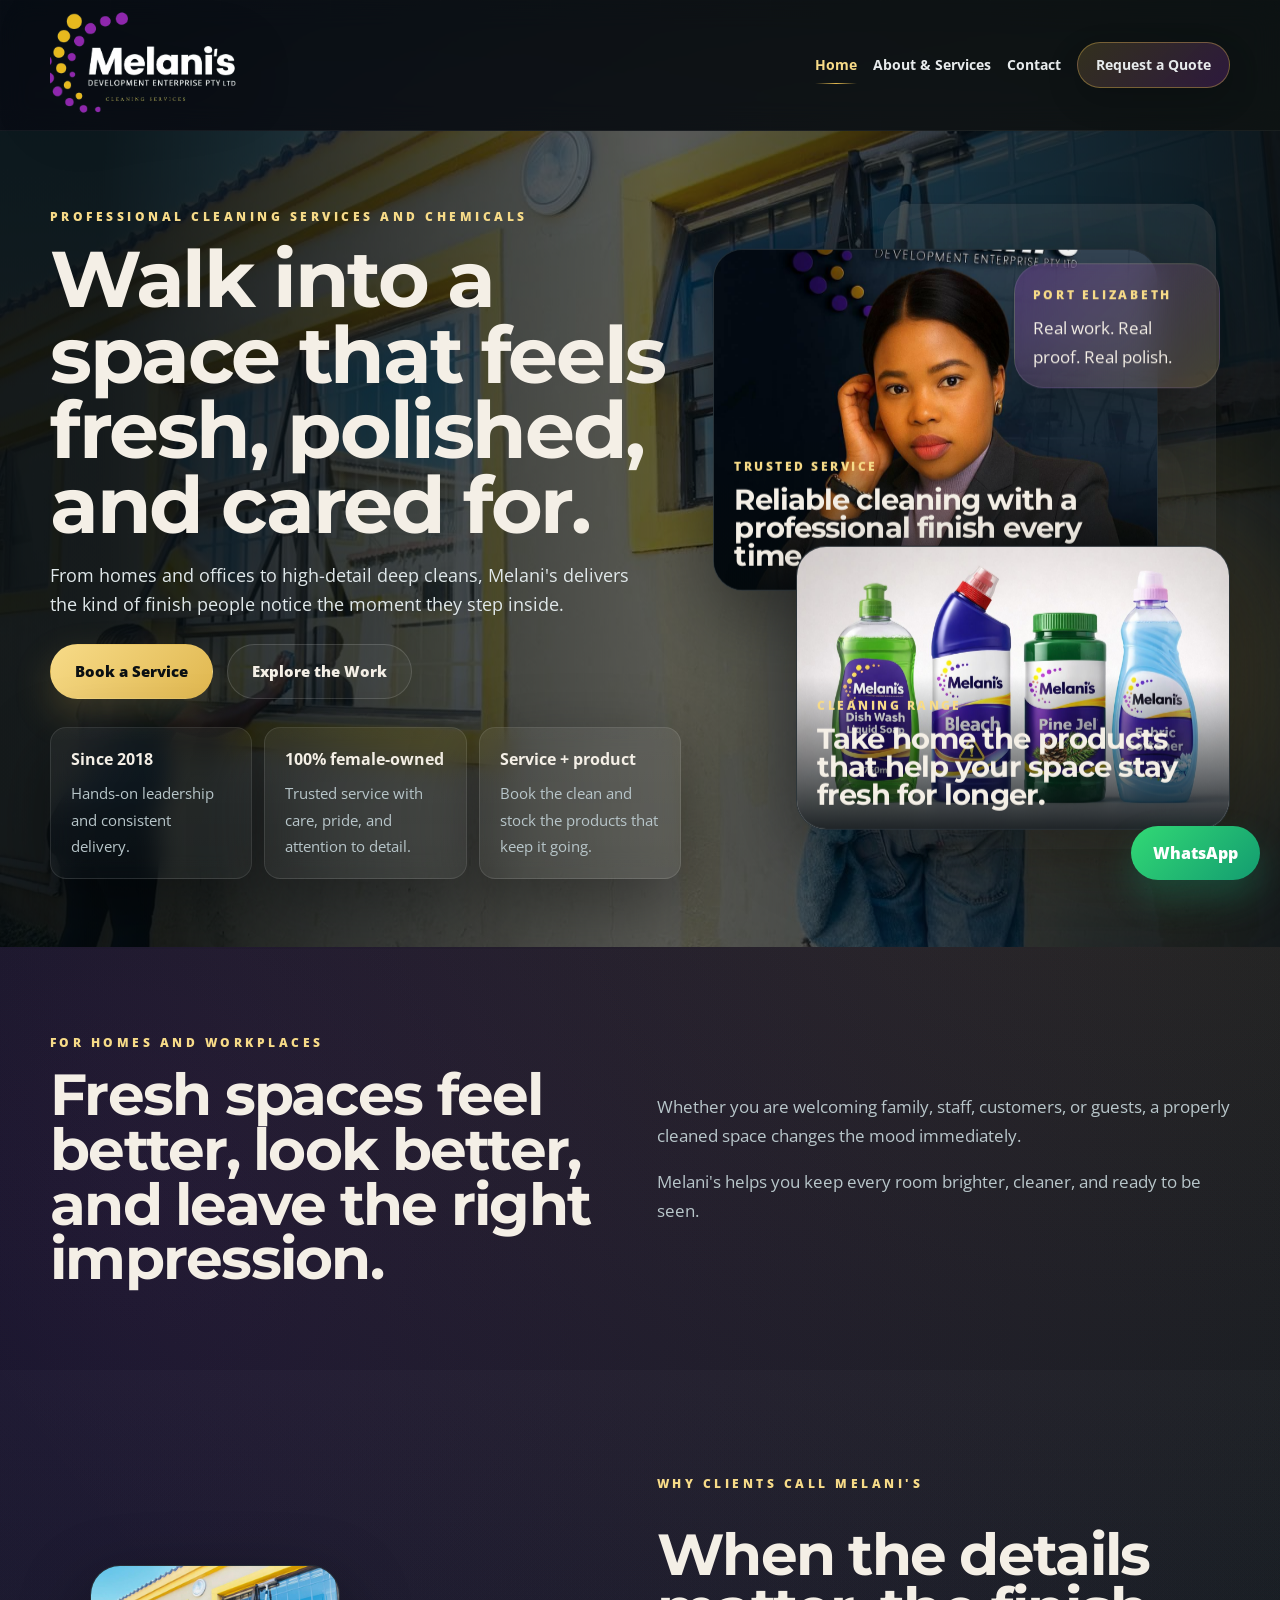
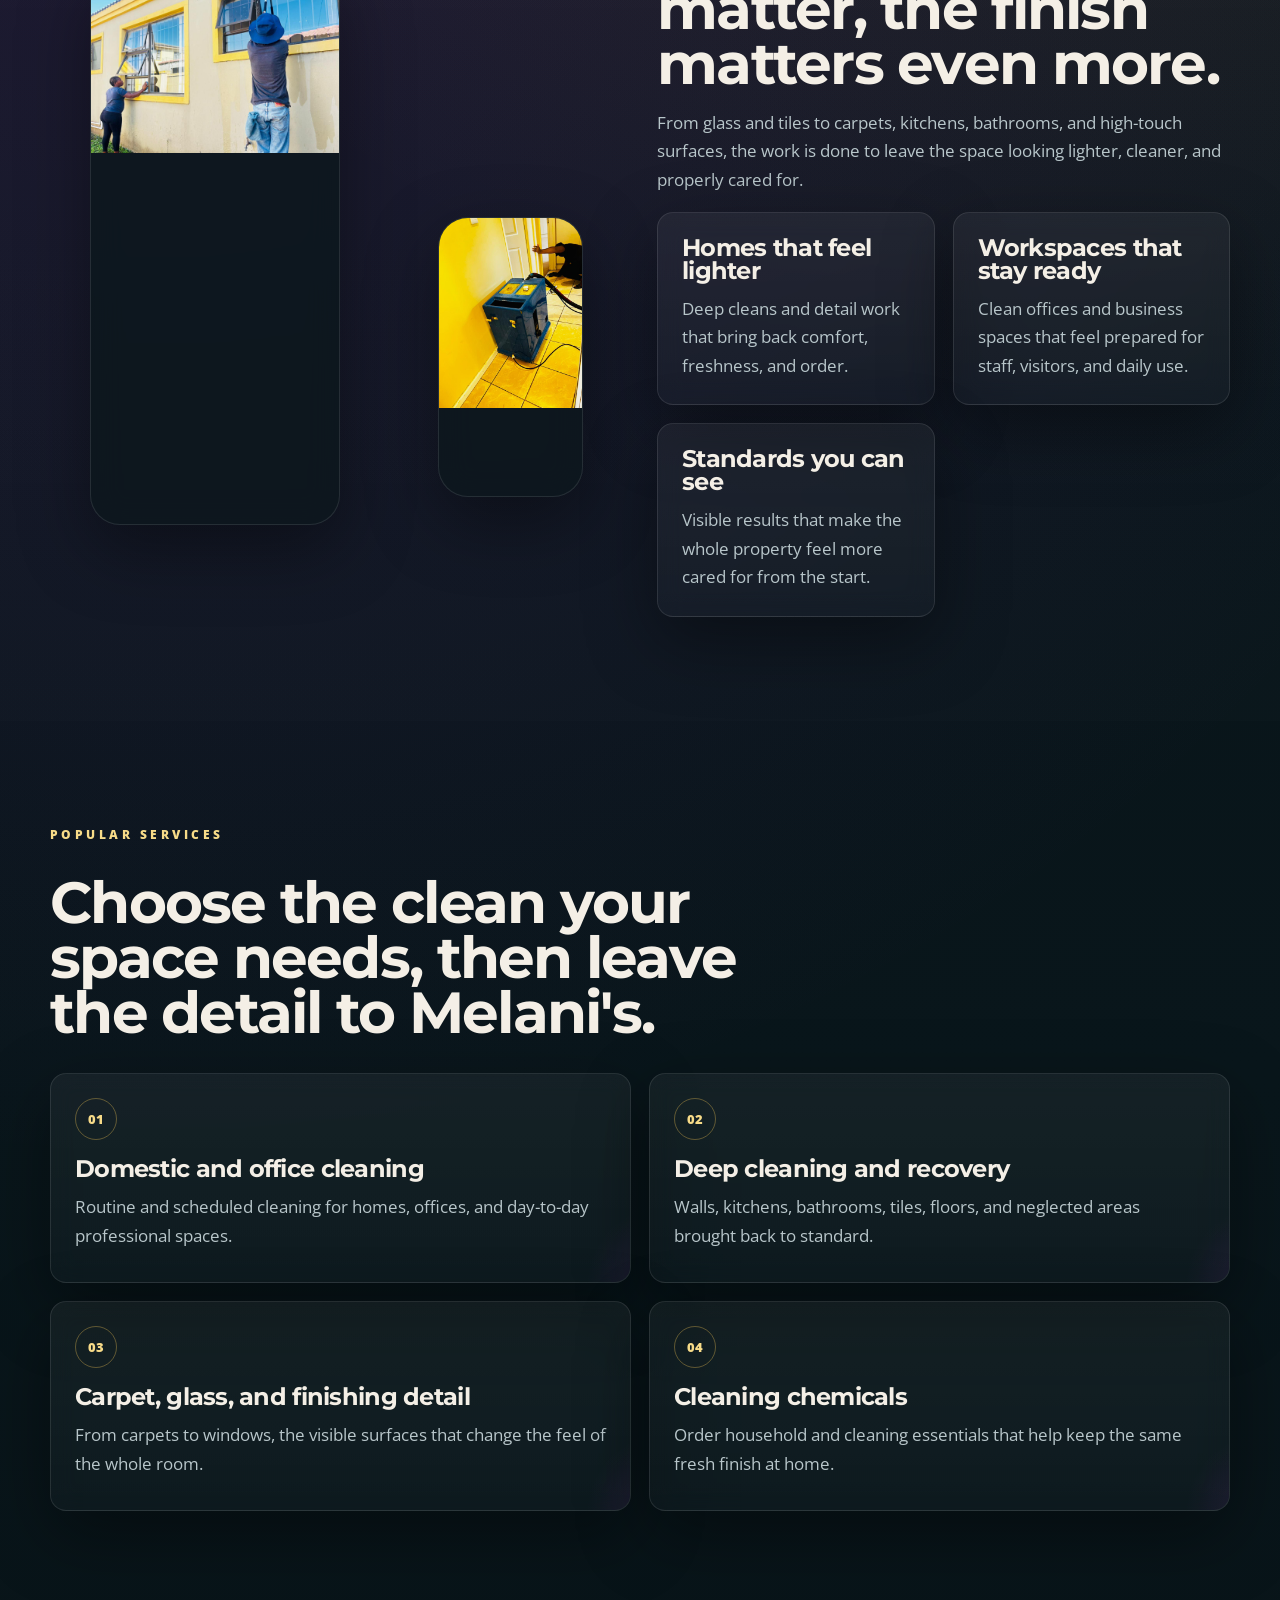
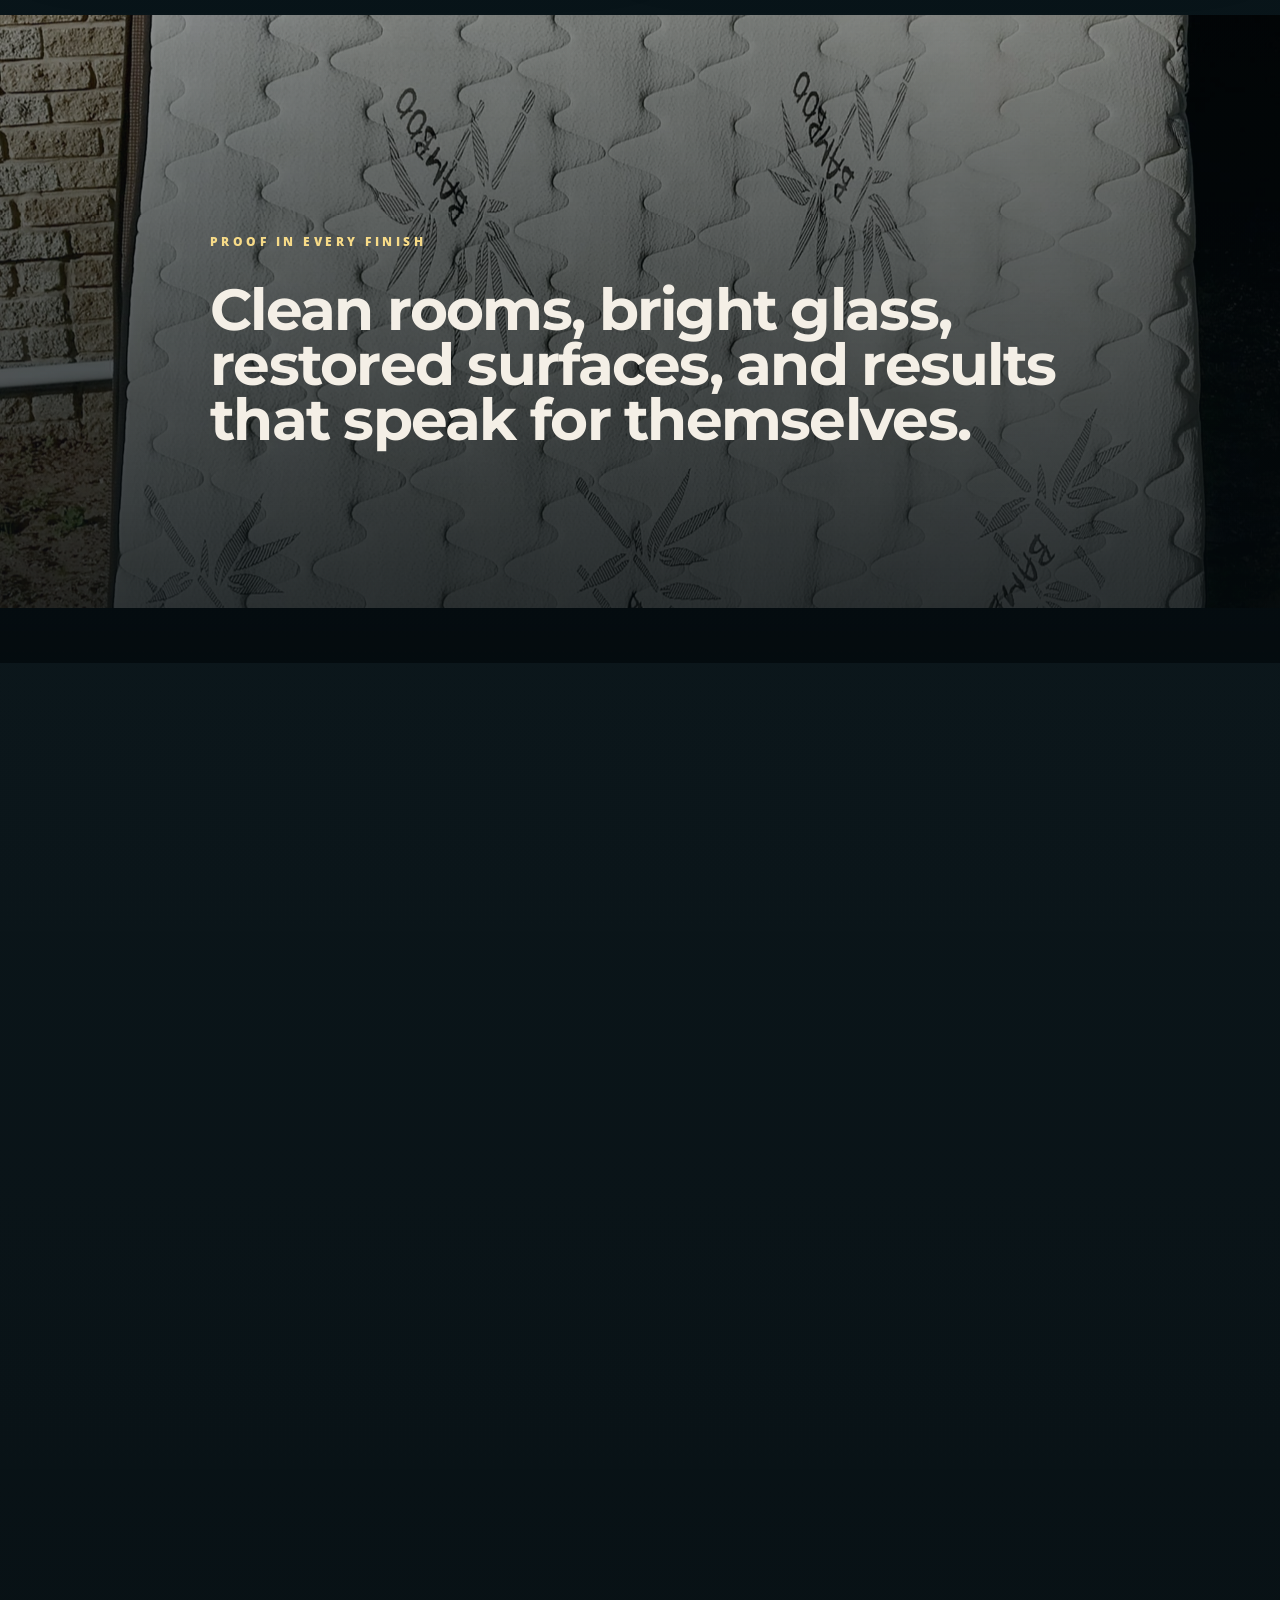
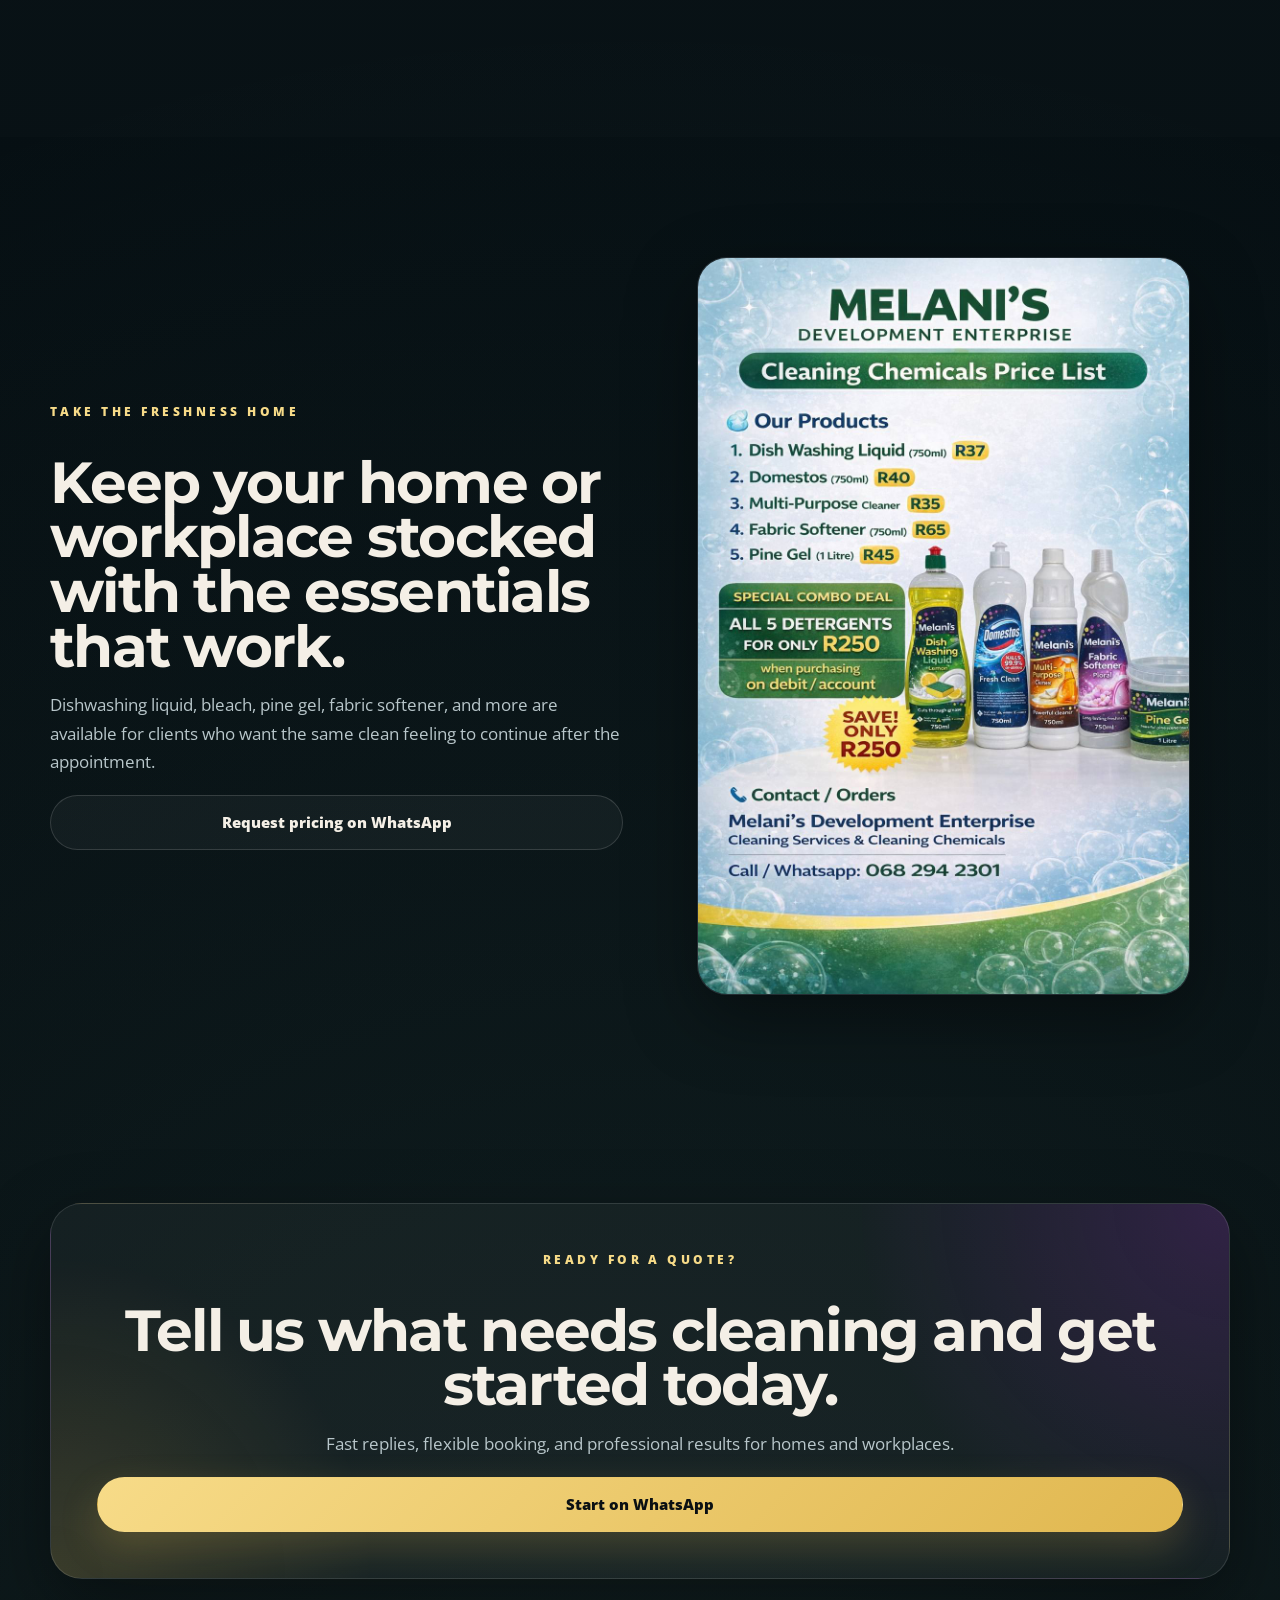
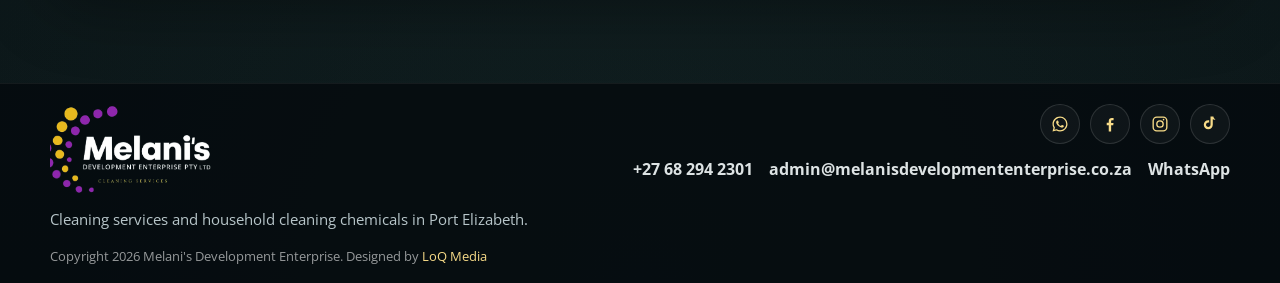
==== commit 8e13ee1d: "Add files via upload" ====
--- a/index.html
+++ b/index.html
@@ -6,6 +6,12 @@
     <title>Professional Cleaning Services in Port Elizabeth | Melani's Development Enterprise</title>
     <meta name="description" content="Professional cleaning services and household cleaning chemicals in Port Elizabeth for homes, offices, and properties that need a fresh, polished finish.">
     <link rel="stylesheet" href="style.css">
+    <link rel="icon" href="favicon.ico" type="image/x-icon">
+<link rel="icon" type="image/png" href="favicon.png">
+    <meta property="og:title" content="Melani's Development Enterprise">
+<meta property="og:description" content="Reliable cleaning services in Port Elizabeth for homes and businesses.">
+<meta property="og:image" content="logo-transparent.png">
+<meta property="og:type" content="website">
 </head>
 <body class="page-home">
     <div class="site-chrome"></div>
@@ -251,12 +257,25 @@
                     <a href="https://wa.me/27682942301" class="social-icon" target="_blank" rel="noopener" aria-label="WhatsApp">
                         <svg viewBox="0 0 24 24" aria-hidden="true"><path d="M19.05 4.94A9.94 9.94 0 0 0 12.03 2C6.5 2 2 6.48 2 12c0 1.76.46 3.48 1.33 5L2 22l5.14-1.3A10 10 0 0 0 12.03 22C17.55 22 22 17.52 22 12a9.94 9.94 0 0 0-2.95-7.06Zm-7.02 15.37a8.3 8.3 0 0 1-4.23-1.16l-.3-.18-3.05.77.81-2.97-.2-.31A8.3 8.3 0 1 1 20.35 12a8.31 8.31 0 0 1-8.32 8.31Zm4.56-6.21c-.25-.13-1.47-.72-1.7-.8-.23-.08-.4-.13-.57.12-.17.25-.65.8-.8.97-.15.17-.3.19-.55.06-.25-.13-1.06-.39-2.02-1.24-.75-.67-1.26-1.5-1.4-1.75-.15-.25-.02-.38.11-.51.11-.11.25-.3.38-.45.13-.15.17-.25.25-.42.08-.17.04-.31-.02-.44-.06-.13-.57-1.37-.78-1.88-.21-.5-.42-.43-.57-.44h-.49c-.17 0-.44.06-.67.31-.23.25-.88.86-.88 2.1 0 1.24.9 2.44 1.02 2.61.13.17 1.77 2.7 4.28 3.78.6.26 1.08.42 1.45.54.61.19 1.16.16 1.6.1.49-.07 1.47-.6 1.68-1.18.21-.58.21-1.08.15-1.18-.06-.1-.23-.17-.48-.3Z"/></svg>
                     </a>
-                    <a href="https://facebook.com" class="social-icon" target="_blank" rel="noopener" aria-label="Facebook">
+                    <a href="https://www.facebook.com/profile.php?id=100063912588056" class="social-icon" target="_blank" rel="noopener" aria-label="Melani's Development Enterprise on Facebook">
                         <svg viewBox="0 0 24 24" aria-hidden="true"><path d="M13.5 22v-8.2h2.77l.41-3.2H13.5V8.56c0-.93.26-1.56 1.59-1.56h1.7V4.14c-.29-.04-1.27-.12-2.42-.12-2.39 0-4.03 1.46-4.03 4.14v2.3H7.63v3.2h2.71V22h3.16Z"/></svg>
                     </a>
-                    <a href="https://instagram.com" class="social-icon" target="_blank" rel="noopener" aria-label="Instagram">
+                    <a href="https://www.instagram.com/melanisdev_enterprise/" 
+   class="social-icon" 
+   target="_blank" 
+   rel="noopener" 
+   aria-label="Melani's Development Enterprise on Instagram">
                         <svg viewBox="0 0 24 24" aria-hidden="true"><path d="M7.75 2h8.5A5.76 5.76 0 0 1 22 7.75v8.5A5.76 5.76 0 0 1 16.25 22h-8.5A5.76 5.76 0 0 1 2 16.25v-8.5A5.76 5.76 0 0 1 7.75 2Zm0 1.8A3.96 3.96 0 0 0 3.8 7.75v8.5a3.96 3.96 0 0 0 3.95 3.95h8.5a3.96 3.96 0 0 0 3.95-3.95v-8.5a3.96 3.96 0 0 0-3.95-3.95h-8.5Zm8.98 1.35a1.07 1.07 0 1 1 0 2.14 1.07 1.07 0 0 1 0-2.14ZM12 6.86A5.14 5.14 0 1 1 6.86 12 5.15 5.15 0 0 1 12 6.86Zm0 1.8A3.34 3.34 0 1 0 15.34 12 3.35 3.35 0 0 0 12 8.66Z"/></svg>
                     </a>
+                    <a href="https://www.tiktok.com/@melanis.cleanig.s" 
+   class="social-icon" 
+   target="_blank" 
+   rel="noopener" 
+   aria-label="Melani's Development Enterprise on TikTok">
+    <svg viewBox="0 0 24 24" aria-hidden="true">
+        <path d="M16.5 2c.3 1.7 1.4 3.2 3 4.1-.4.1-.8.1-1.2.1-.9 0-1.8-.2-2.6-.6v7.4c0 3.3-2.7 6-6 6S3.7 16.3 3.7 13s2.7-6 6-6c.4 0 .8 0 1.2.1v3.1c-.4-.1-.8-.2-1.2-.2-1.7 0-3 1.3-3 3s1.3 3 3 3 3-1.3 3-3V2h3.8Z"/>
+    </svg>
+</a>
                 </div>
                 <div class="footer-links">
                     <a href="tel:+27682942301">+27 68 294 2301</a>
--- a/style.css
+++ b/style.css
@@ -1,4 +1,4 @@
-@import url("https://fonts.googleapis.com/css2?family=Manrope:wght@400;500;600;700;800&family=Cormorant+Garamond:wght@600;700&display=swap");
+@import url("https://fonts.googleapis.com/css2?family=Montserrat:wght@700;800&family=Open+Sans:wght@400;500;600;700&display=swap");
 
 :root {
     --bg: #081216;
@@ -38,7 +38,7 @@
         radial-gradient(circle at 50% 100%, rgba(130, 213, 200, 0.1), transparent 28%),
         linear-gradient(180deg, #071015 0%, #09161b 40%, #040a0d 100%);
     color: var(--text);
-    font-family: "Manrope", sans-serif;
+    font-family: "Open Sans", sans-serif;
     line-height: 1.65;
     overflow-x: hidden;
 }
@@ -52,6 +52,7 @@
     position: fixed;
     inset: 0;
     background: rgba(4, 10, 13, 0.6);
+    -webkit-backdrop-filter: blur(6px);
     backdrop-filter: blur(6px);
     z-index: 18;
 }
@@ -82,6 +83,7 @@
         linear-gradient(90deg, rgba(255, 255, 255, 0.015) 1px, transparent 1px),
         linear-gradient(rgba(255, 255, 255, 0.015) 1px, transparent 1px);
     background-size: 110px 110px;
+    -webkit-mask-image: linear-gradient(180deg, rgba(0, 0, 0, 0.85), transparent 92%);
     mask-image: linear-gradient(180deg, rgba(0, 0, 0, 0.85), transparent 92%);
 }
 
@@ -105,11 +107,8 @@
     margin: 0;
     line-height: 0.95;
     letter-spacing: -0.03em;
-}
-
-h1,
-h2 {
-    font-family: "Cormorant Garamond", serif;
+    font-family: "Montserrat", sans-serif;
+    font-weight: 700;
 }
 
 h1 {
@@ -134,6 +133,7 @@
     position: sticky;
     top: 0;
     z-index: 21;
+    -webkit-backdrop-filter: blur(14px);
     backdrop-filter: blur(14px);
     background: rgba(4, 10, 13, 0.48);
     border-bottom: 1px solid rgba(255, 255, 255, 0.05);
@@ -253,6 +253,10 @@
     overflow: clip;
 }
 
+.hero-home {
+    padding: 76px 0 40px;
+}
+
 .hero::before {
     content: "";
     position: absolute;
@@ -311,6 +315,10 @@
     align-items: center;
 }
 
+.hero-home .hero-grid {
+    gap: 32px;
+}
+
 .hero-copy,
 .hero-visual,
 .page-hero-copy,
@@ -334,11 +342,25 @@
     font-size: clamp(1.05rem, 1.9vw, 1.22rem);
 }
 
+.hero-home h1 {
+    font-size: clamp(2.9rem, 6.2vw, 5.3rem);
+}
+
+.hero-home .hero-lead {
+    max-width: 600px;
+    margin-top: 18px;
+    font-size: clamp(1rem, 1.5vw, 1.12rem);
+}
+
 .hero-actions {
     display: flex;
     flex-wrap: wrap;
     gap: 14px;
     margin-top: 32px;
+}
+
+.hero-home .hero-actions {
+    margin-top: 24px;
 }
 
 .button {
@@ -379,6 +401,11 @@
     grid-template-columns: repeat(3, minmax(0, 1fr));
     gap: 14px;
     margin-top: 42px;
+}
+
+.hero-home .hero-points {
+    gap: 12px;
+    margin-top: 28px;
 }
 
 .point-card,
@@ -394,6 +421,7 @@
     border: 1px solid var(--line);
     background: linear-gradient(180deg, rgba(255, 255, 255, 0.05), rgba(255, 255, 255, 0.025));
     box-shadow: var(--shadow);
+    -webkit-backdrop-filter: blur(12px);
     backdrop-filter: blur(12px);
 }
 
@@ -412,6 +440,14 @@
 .hero-visual {
     position: relative;
     min-height: 680px;
+}
+
+.hero-home .hero-visual {
+    min-height: 590px;
+}
+
+.hero-home .point-card {
+    padding: 18px 20px;
 }
 
 .floating-panel,
@@ -423,6 +459,7 @@
     border: 1px solid rgba(255, 255, 255, 0.1);
     box-shadow: var(--shadow);
     background: var(--surface);
+    -webkit-backdrop-filter: blur(16px);
     backdrop-filter: blur(16px);
 }
 
@@ -665,14 +702,14 @@
 .parallax-banner-image {
     background:
         linear-gradient(180deg, rgba(4, 10, 13, 0.06), rgba(4, 10, 13, 0.36)),
-        url("../487086467_1101338732006536_250748011176355863_n.jpg") center/cover no-repeat;
+        url("487086467_1101338732006536_250748011176355863_n.jpg") center/cover no-repeat;
     transform-origin: center;
 }
 
 .about-banner .parallax-banner-image {
     background:
         linear-gradient(180deg, rgba(4, 10, 13, 0.08), rgba(4, 10, 13, 0.38)),
-        url("../651893662_1388564609950612_499555880887274387_n.jpg") center/cover no-repeat;
+        url("651893662_1388564609950612_499555880887274387_n.jpg") center/cover no-repeat;
 }
 
 .banner-copy {
@@ -745,22 +782,29 @@
 }
 
 .page-hero {
-    padding-top: 96px;
-}
-
-.page-hero-copy {
-    display: grid;
-    gap: 18px;
-}
-
-.page-hero-media {
-    min-height: 620px;
-    border-radius: var(--radius-lg);
-    overflow: hidden;
-    border: 1px solid rgba(255, 255, 255, 0.1);
-    box-shadow: var(--shadow);
-}
-
+    padding: 40px 0;
+}
+
+.page-hero-copy h1 {
+    font-size: 2rem;
+    margin-bottom: 10px;
+}
+
+.page-hero-copy p {
+    font-size: 0.95rem;
+}
+
+.page-hero-media img {
+    max-height: 280px;
+}
+
+.about-values {
+    margin-top: 2.5rem;
+}
+
+.about-why {
+    margin-top: 3.75rem;
+}
 .timeline {
     display: grid;
     grid-template-columns: repeat(2, minmax(0, 1fr));
@@ -884,14 +928,15 @@
 
 .footer-grid {
     grid-template-columns: 1fr auto;
-    align-items: center;
-    gap: 18px;
+    align-items: start;
+    gap: 24px 32px;
 }
 
 .footer-connect {
-    display: grid;
+    display: flex;
+    flex-direction: column;
     gap: 12px;
-    justify-items: end;
+    align-items: flex-end;
 }
 
 .footer-logo {
@@ -1275,8 +1320,8 @@
     *::before,
     *::after {
         animation: none !important;
-        transition-duration: 0.01ms !important;
-        transition-delay: 0ms !important;
+        transition-duration: 0.01s !important;
+        transition-delay: 0s !important;
     }
 
     [data-reveal],
